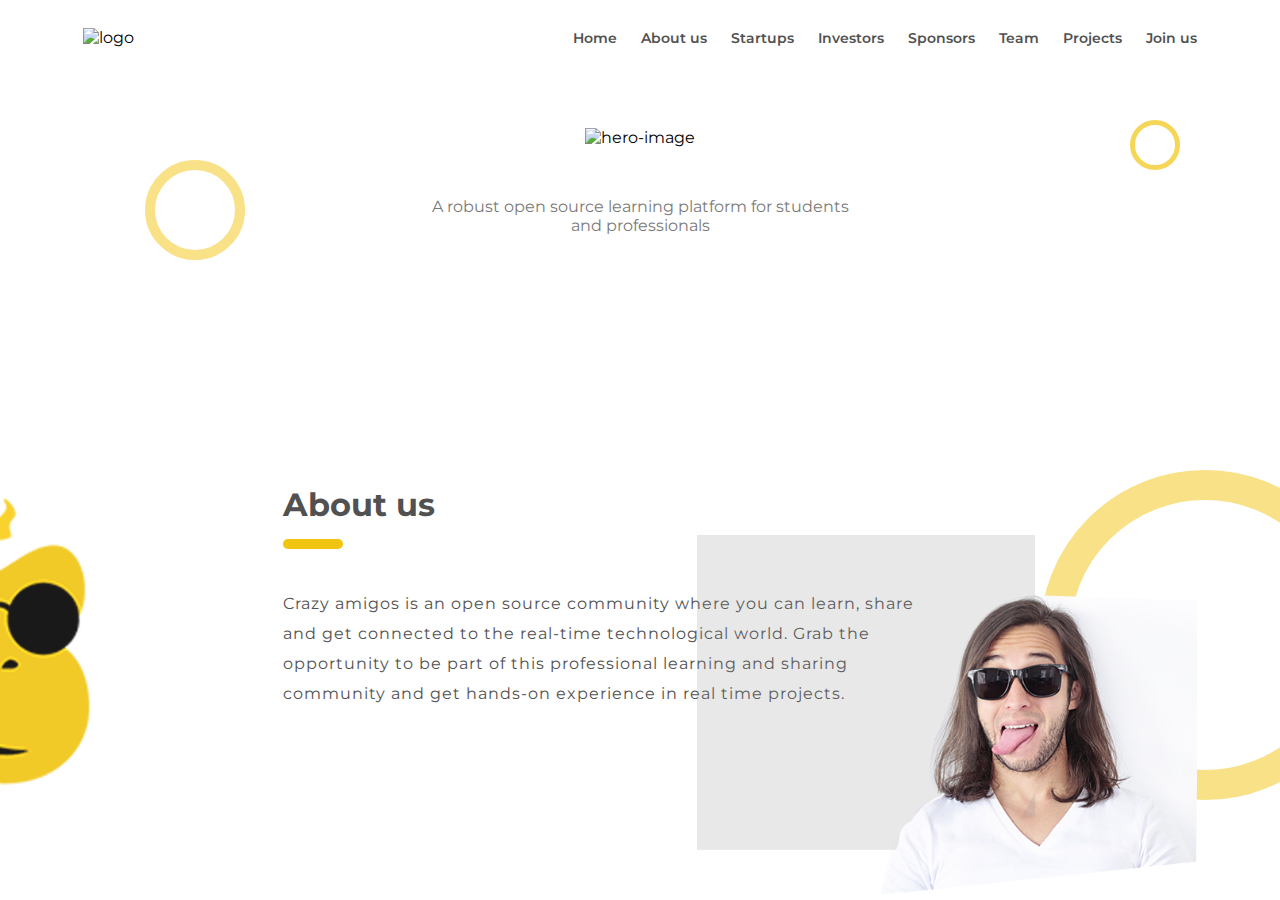
==== index.html @ 4d1e78b8 "till about us complete" ====
<!Doctype html>
<html>
<head>
	<meta charset="UTF-8">
	<title>Crazy Amigos</title>
	<link rel="stylesheet" href="css/styles.css">
	<link href="https://fonts.googleapis.com/css?family=Montserrat:400,500i,600" rel="stylesheet">
</head>
<body>
	<div class="graphics">
		<div class="circle smallcircle">			
		</div>
		<div class="circle mediumcircle">			
		</div>
		<div class="circle largecircle">			
		</div>
	</div>
	<div class="wrapper">
		<header>
			<div class="logo">
				<img src="images/logo.png" alt="logo">
			</div>
			<nav>
				<a href="">Home</a>
				<a href="">About us</a>
				<a href="">Startups</a>
				<a href="">Investors</a>
				<a href="">Sponsors</a>
				<a href="">Team</a>
				<a href="">Projects</a>
				<a href="">Join us</a>
			</nav>
		</header>
		<section class="hero">
			<img src="images/center-logo.png" alt="hero-image">
			<h4>A robust open source learning platform for 
				students and professionals</h4>
		</section>

		<section class="aboutus">
			<div class="maincontent">
				<div class="heading">
					<h1>About us</h1>
					<div class="underline"></div>
				</div>
				<p>
					Crazy amigos is an open source community where you can learn, share and get connected to the real-time technological world.  Grab the opportunity to be part of this professional learning and sharing community and get hands-on experience in real time projects.
				</p>
			</div>
			<div class="backimg">
				<img src="images/aboutusbackimg.png" alt="aboutusimg" id="crazyguy">
				<img src="images/monkey1.png" alt="monkey1" id="monkey1">
			</div>

		</section>

	</div>
</body>
</html>
---- css/styles.css ----
*{
	box-sizing: border-box;
}

body{
	font-family: 'Montserrat', sans-serif;
	overflow-x: hidden;

}

body .wrapper{
	margin: 0 75px;
	padding-top: 20px;
	z-index: 1;
}

body .maincontent{
	margin:0 200px;
	z-index: 10;
}

.heading{
	margin-bottom: 40px;
}

.heading h1{
	color: #515151;	
	margin-bottom: 15px;
}

.heading .underline{
	width: 60px;
	height: 10px;
	border-radius: 10px;
	background-color: #f1c40f;
}

p{
	color: #515151;
	line-height: 30px;
	letter-spacing: 1px;
	z-index: 10;
}

/*------------------------------------------------header---------------------------------------------*/

header .logo{
	float: left;
}

header nav{
	float: right;	
}

header nav a{
	text-decoration: none;
	margin-left: 20px;
	font-size: 0.9rem;
	color: #515151;
	font-weight: 600;
}

.hero{
	text-align: center;
	padding-top: 100px;
	margin-bottom: 250px;
}

.hero h4{
	color: #7a7a7a;
	width: 450px;
	margin: 0 auto;
	margin-top: 50px;
	font-weight: 400;

}


/*-----------------------------------------------------header graphics----------------------------------------------*/


.circle{
	border-radius: 50%;
}

.smallcircle{
	width: 50px;
	height: 50px;
	border: 5px solid #f1c40f;
	opacity: 0.7;
	position: absolute;
	top: 120px;
	right: 100px;
	z-index: 0
}

.mediumcircle{
	width: 100px;
	height: 100px;
	border: 10px solid #f1c40f;
	opacity: 0.5;
	position: absolute;
	top: 160px;
	left: 145px;
	z-index: 0
}

.largecircle{
	width: 330px;
	height: 330px;
	border: 30px solid #f1c40f;
	opacity: 0.5;
	position: absolute;
	top: 470px;
	right: -90px;
	z-index: 0
}

/*--------------------------------------------------About us------------------------------------------------*/

.aboutus{
	position: relative;
}

.aboutus .maincontent{
	padding-right: 50px;
}

.aboutus .backimg #crazyguy{
	position: absolute;
	top: 50px;
	right: 0px;
	z-index: 1;
	width: 500px;
}

.aboutus .backimg #monkey1{
	position: absolute;
	top: 0px;
	left: -167px;
	z-index: 1;
	width: 175px;
}
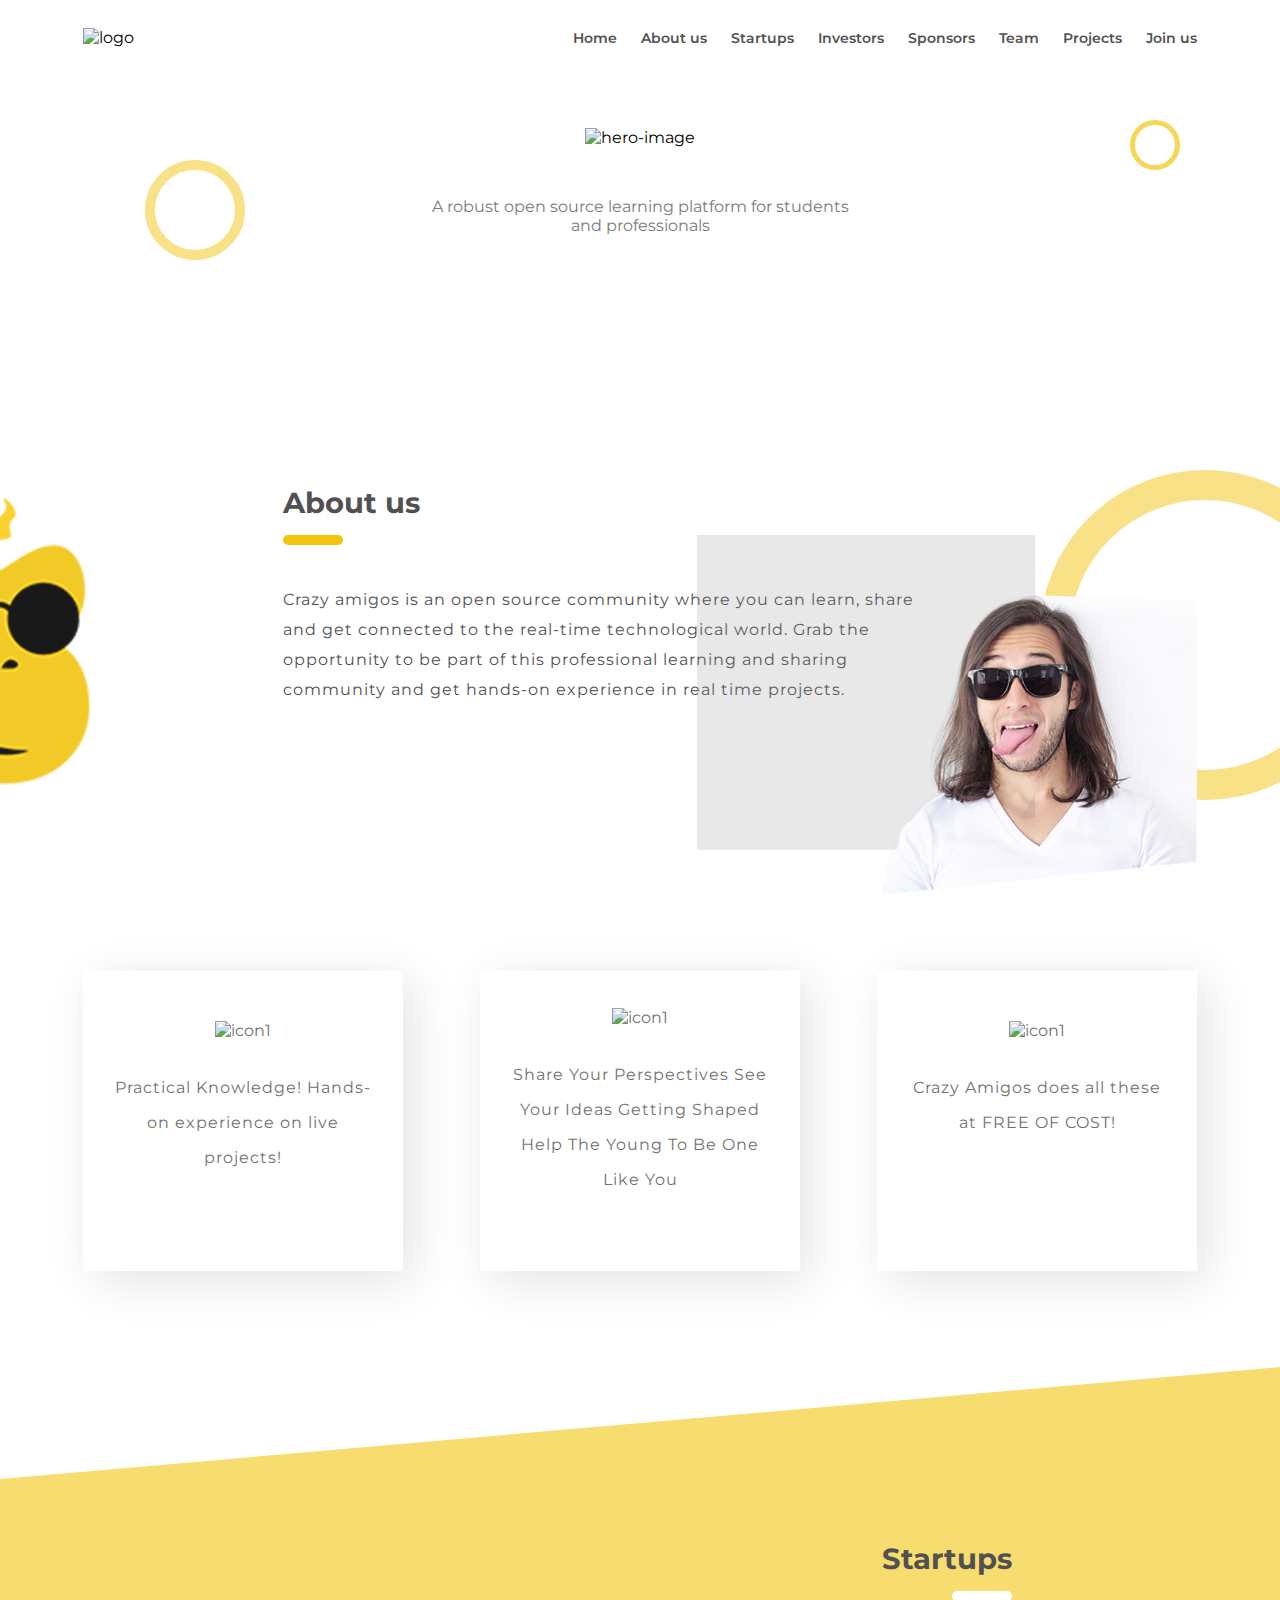
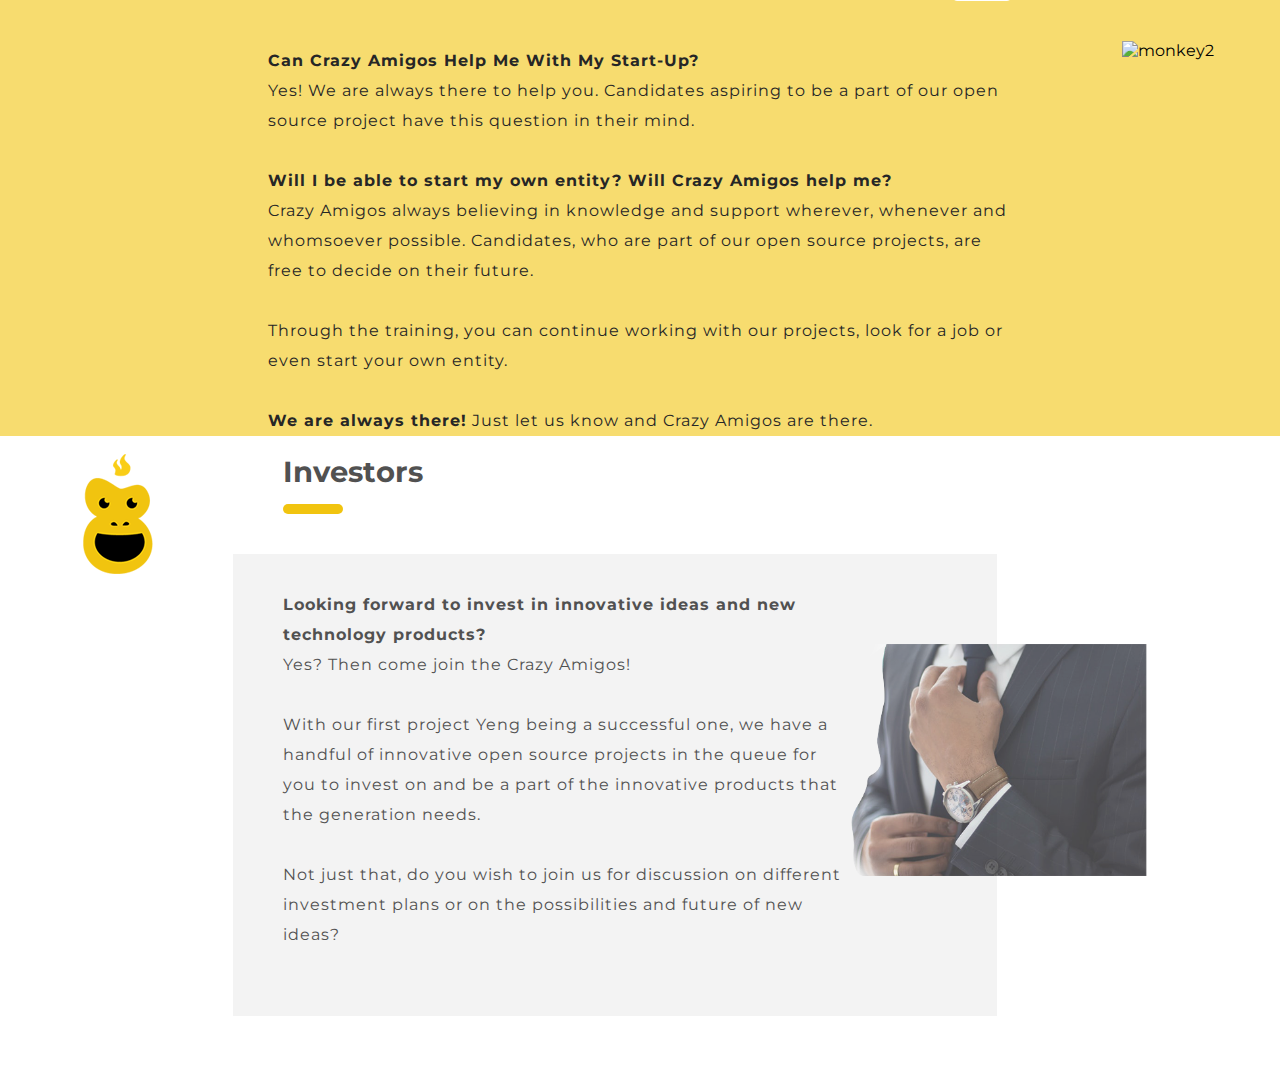
==== commit 009e5e4f: "investors complete" ====
--- a/index.html
+++ b/index.html
@@ -37,6 +37,8 @@
 				students and professionals</h4>
 		</section>
 
+		<!-- .......................................................About us........................................... -->
+
 		<section class="aboutus">
 			<div class="maincontent">
 				<div class="heading">
@@ -47,9 +49,90 @@
 					Crazy amigos is an open source community where you can learn, share and get connected to the real-time technological world.  Grab the opportunity to be part of this professional learning and sharing community and get hands-on experience in real time projects.
 				</p>
 			</div>
+
 			<div class="backimg">
 				<img src="images/aboutusbackimg.png" alt="aboutusimg" id="crazyguy">
 				<img src="images/monkey1.png" alt="monkey1" id="monkey1">
+			</div>
+			<div class="box">
+				<div class="featurebox">
+					<div class="icon">
+						<img src="images/icon1.png" alt="icon1">
+					</div>
+					<h4>Practical Knowledge!  Hands-on experience on live projects!</h4>
+				</div>
+				<div class="featurebox">
+					<div class="icon">
+						<img src="images/icon2.png" alt="icon1">
+					</div>
+					<h4>Share Your Perspectives
+						See Your Ideas Getting Shaped
+						Help The Young To Be One Like You
+					</h4>
+				</div>
+				<div class="featurebox">
+					<div class="icon">
+						<img src="images/icon3.png" alt="icon1">
+					</div>
+					<h4>Crazy Amigos does all these at FREE OF COST!
+					</h4>
+				</div>
+			</div>
+		</section>
+
+		<!-- .......................................................Startups........................................... -->
+
+		<section class="startups">
+			<div class="yellowback"></div>
+			<div class="yellowbackcontent">
+				<div class="maincontent">
+				<div class="heading">
+					<h1>Startups</h1>
+					<div class="underline"></div>
+				</div>
+				<p>
+					<b>Can Crazy Amigos Help Me With My Start-Up?</b><br>
+					Yes! We are always there to help you. Candidates aspiring to be a part of our open source project have this question in their mind.<br><br>
+
+					<b>Will I be able to start my own entity? Will Crazy Amigos help me?</b><br>
+					Crazy Amigos always believing in knowledge and support wherever, whenever and whomsoever possible. Candidates, who are part of our open source projects, are free to decide on their future.<br><br>
+
+					Through the training, you can continue working with our projects, look for a job or even start your own entity.<br><br>
+
+					<b>We are always there!</b>  Just let us know and Crazy Amigos are there.
+				</p>
+				</div>
+				<div class="backimg">
+					<img src="images/monkey2.png" alt="monkey2" id="monkey2">
+				</div>				
+			</div>
+			<div class="yellowdrops">
+				<img src="images/yellowdrops.png" alt="yellowdrops">
+			</div>
+		</section>
+
+		<!-- .......................................................Investors........................................... -->
+
+		<section class="investors">
+			<div class="backimg">
+				<img src="images/investor.png" alt="investor" id="investor">
+				<img src="images/monkey3.png" alt="monkey3" id="monkey3">
+			</div>
+			<div class="maincontent">				
+				<div class="heading">
+					<h1>Investors</h1>
+					<div class="underline"></div>
+				</div>
+				<div class="greyback">
+					<p>
+						<b>Looking forward to invest in innovative ideas and new technology products?</b><br>
+						Yes? Then come join the Crazy Amigos!<br><br>
+
+						With our first project Yeng being a successful one, we have a handful of innovative open source projects in the queue for you to invest on and be a part of the innovative products that the generation needs.<br><br>
+
+						Not just that, do you wish to join us for discussion on different investment plans or on the possibilities and future of new ideas?
+					</p>
+				</div>
 			</div>
 
 		</section>
--- a/css/styles.css
+++ b/css/styles.css
@@ -26,6 +26,7 @@
 .heading h1{
 	color: #515151;	
 	margin-bottom: 15px;
+	font-size: 1.8rem;
 }
 
 .heading .underline{
@@ -120,6 +121,7 @@
 
 .aboutus{
 	position: relative;
+	margin-bottom: 100px;
 }
 
 .aboutus .maincontent{
@@ -140,4 +142,117 @@
 	left: -167px;
 	z-index: 1;
 	width: 175px;
+}
+
+.aboutus .box{
+	display: flex;
+	justify-content: space-between;
+}
+
+.aboutus .box .featurebox{
+	-webkit-box-shadow: 10px 10px 46px 0px rgba(0,0,0,0.11);
+	-moz-box-shadow: 10px 10px 46px 0px rgba(0,0,0,0.11);
+	box-shadow: 10px 10px 46px 0px rgba(0,0,0,0.11);
+    background-color: rgb(255, 255, 255);
+    width: 320px;
+    height: 300px;
+    z-index: 85;
+    margin-top: 250px;
+    text-align: center;
+    padding: 30px;
+    padding-top: 50px;
+    color: #717171;
+}
+
+.aboutus .box .featurebox:nth-child(2){
+	padding-top: 37px;
+}
+
+.aboutus .box .featurebox h4{
+	font-weight: 400;
+	margin-top: 30px;
+	letter-spacing: 1px;
+	line-height: 35px;
+}
+
+/*--------------------------------------------------Startups------------------------------------------------*/
+
+.startups .yellowback{
+	margin-top: 50px;
+	height: 200px;
+	width: 120vw;
+	position: absolute;
+	left: -100px;
+	background-color: #f7dc6f;
+	-ms-transform: rotate(-5deg); 
+    -webkit-transform: rotate(-5deg); 
+    transform: rotate(-5deg);
+    z-index: 0;
+}
+
+.startups .yellowbackcontent{	
+	margin: 0 -100px;
+	background-color: #f7dc6f;
+	position: relative;
+	top: 170px;
+	padding: 0 85px;
+}
+
+.startups .heading{
+	text-align: right;
+	color: #262626;
+}
+
+.startups .heading .underline{
+	float: right;
+	background-color: white;
+}
+
+.startups p{
+	margin-top: 70px;
+	color: #262626;
+}
+
+.startups .backimg #monkey2{
+	position: absolute;
+	top: 100px;
+	right: 0px;
+	width: 175px;
+}
+
+.startups .yellowdrops{
+	margin-top: 150px;
+	width: 120vw;
+	margin-left: -100px;
+}
+
+/*--------------------------------------------------Investors------------------------------------------------*/
+
+
+.investors{
+	position: relative;
+}
+
+.investors .greyback{
+	background-color: #f3f3f3;
+	margin-bottom: 50px;
+	padding-right: 150px;
+	margin-left: -50px;
+	padding-left: 50px;
+	padding-top: 20px;
+	padding-bottom: 50px;
+}
+
+.investors .backimg #investor{
+	position: absolute;
+	top: 190px;
+	right: 50px;
+	width: 300px;
+	opacity: 0.85;
+}
+
+.investors .backimg #monkey3{
+	position: absolute;
+	top: 0px;
+	left: 0px;
 }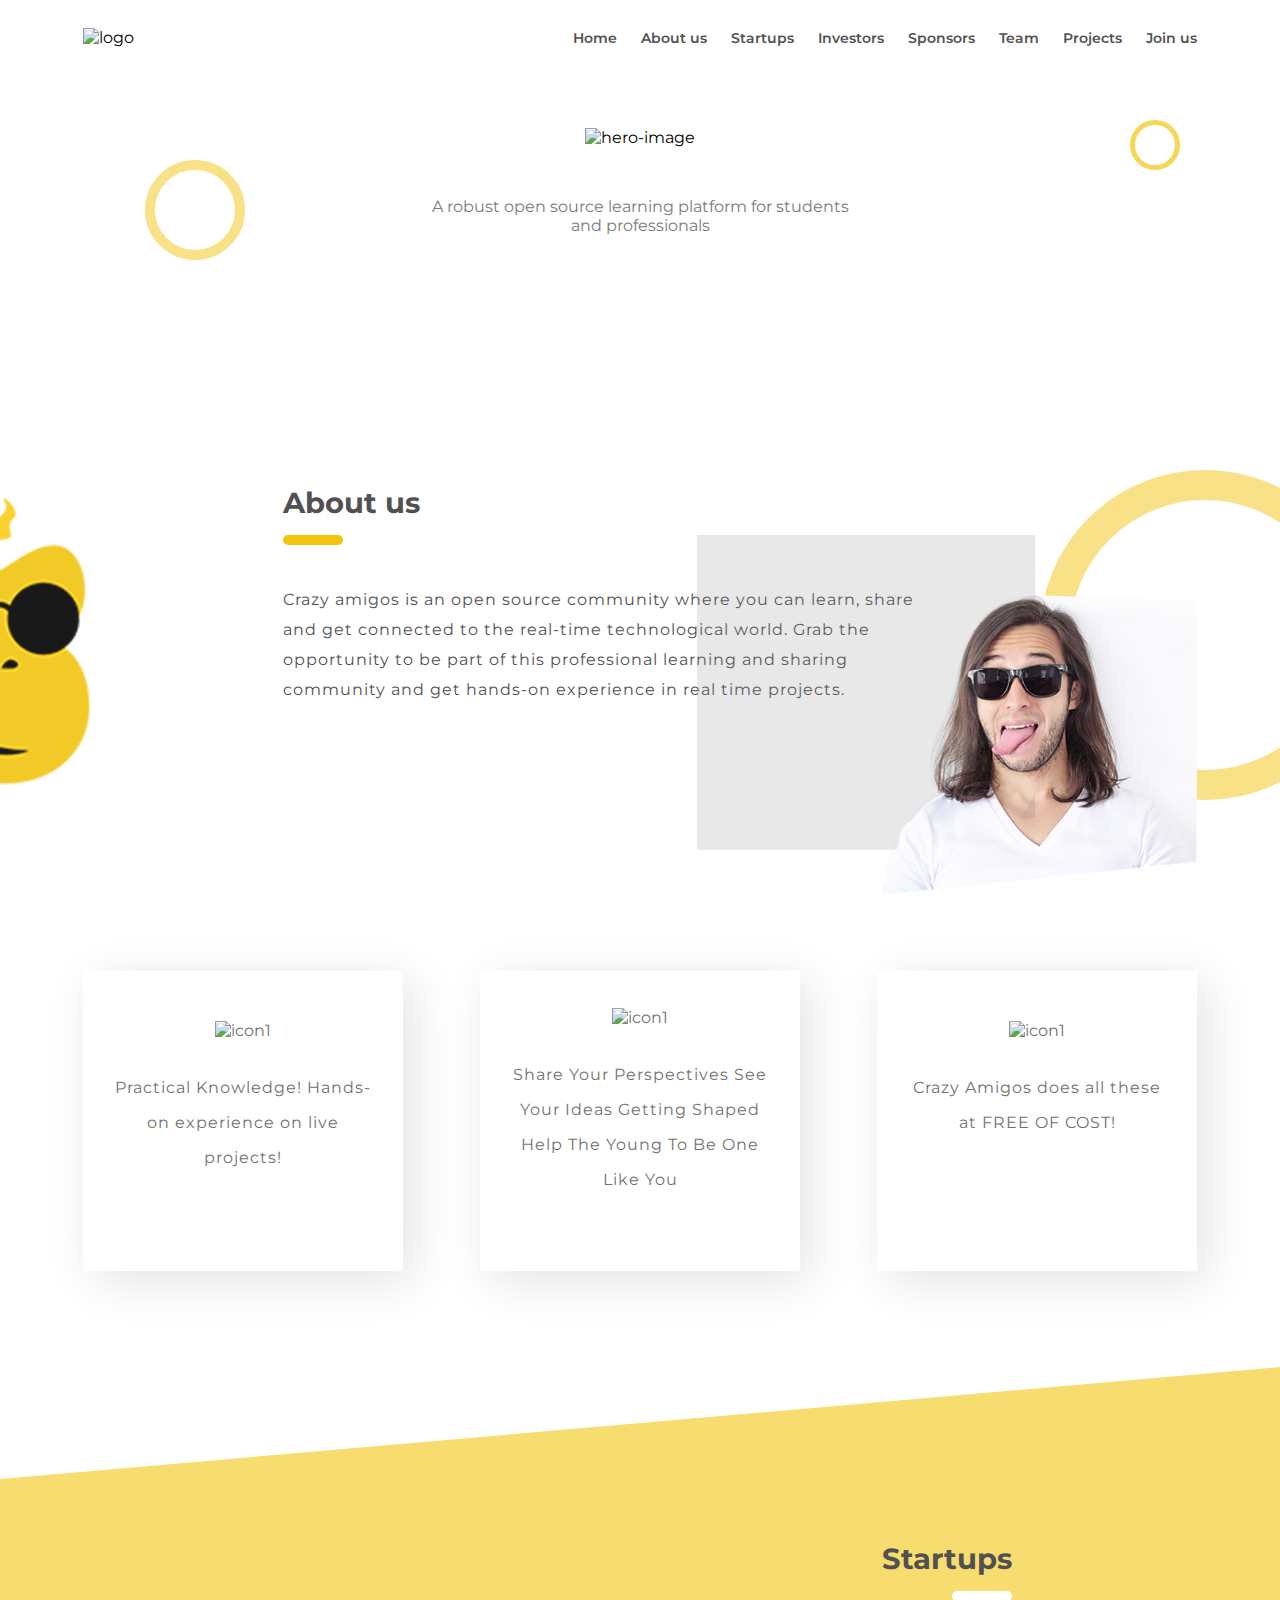
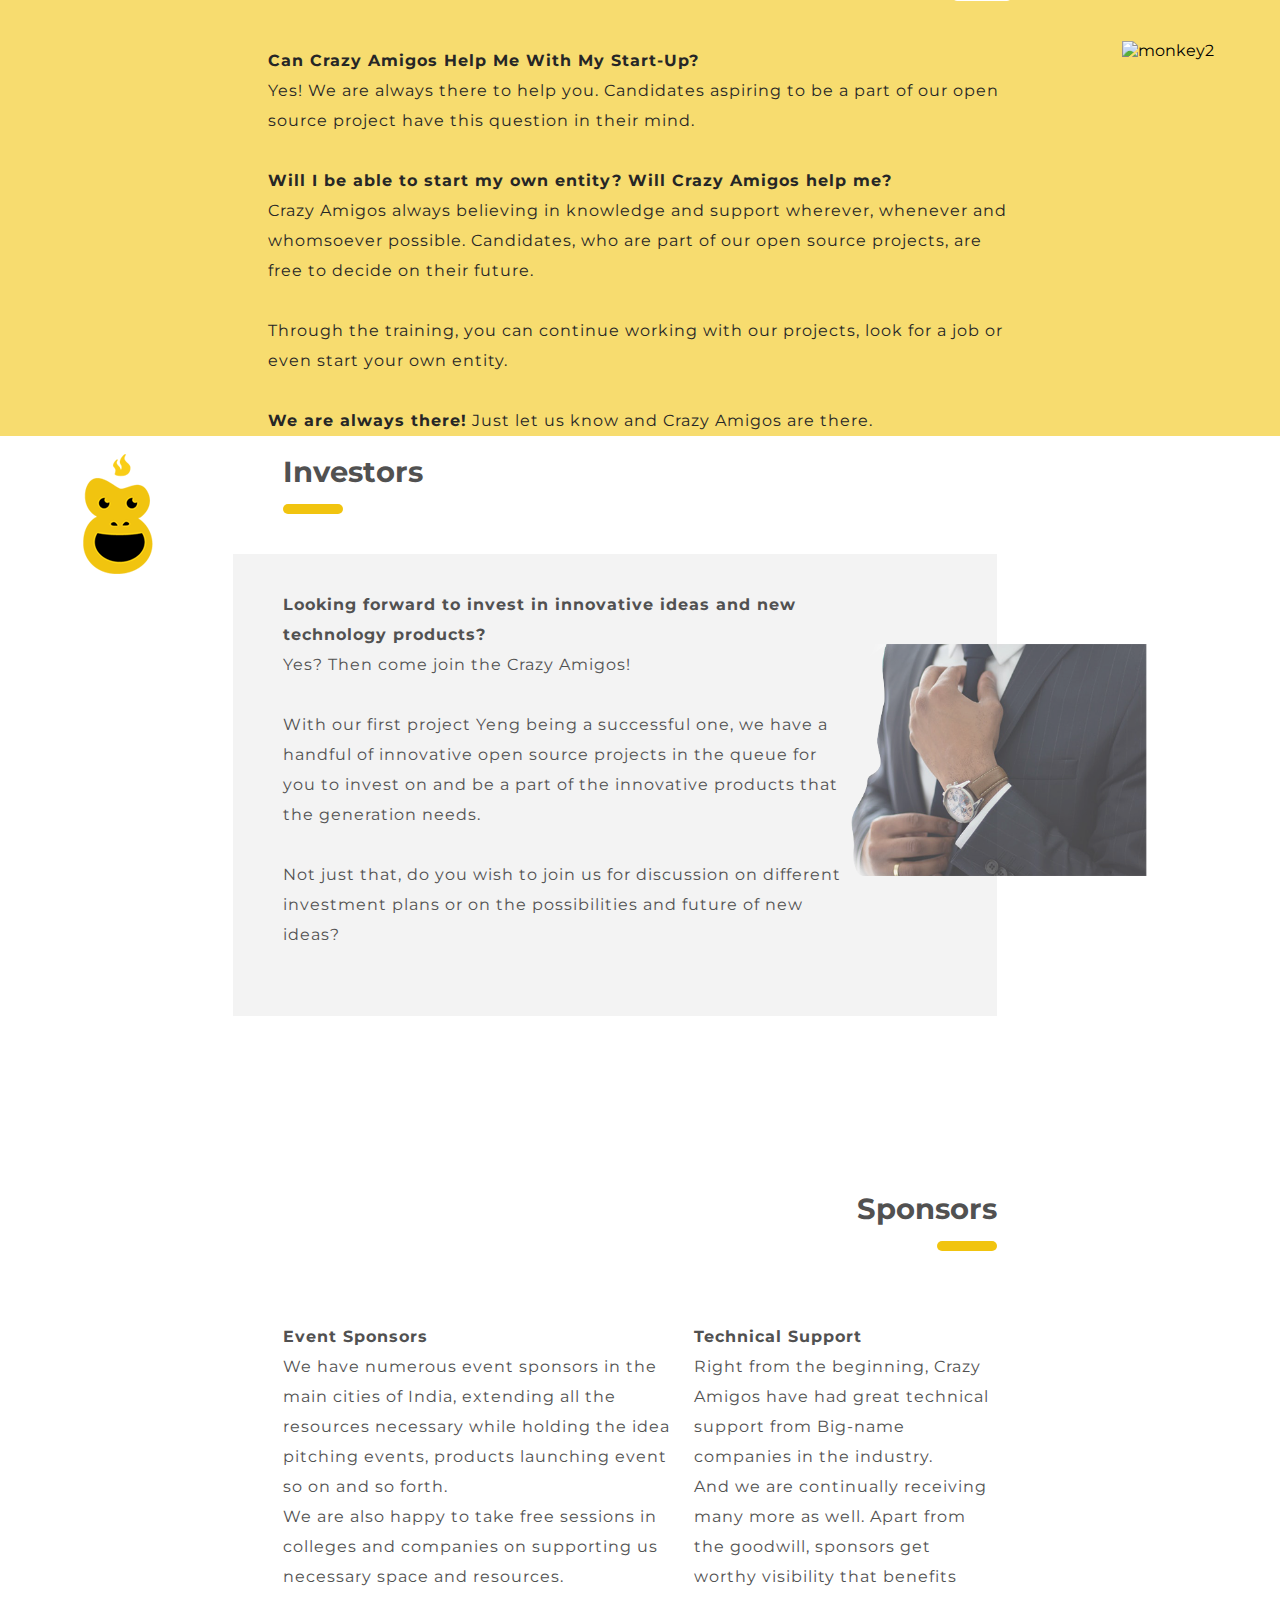
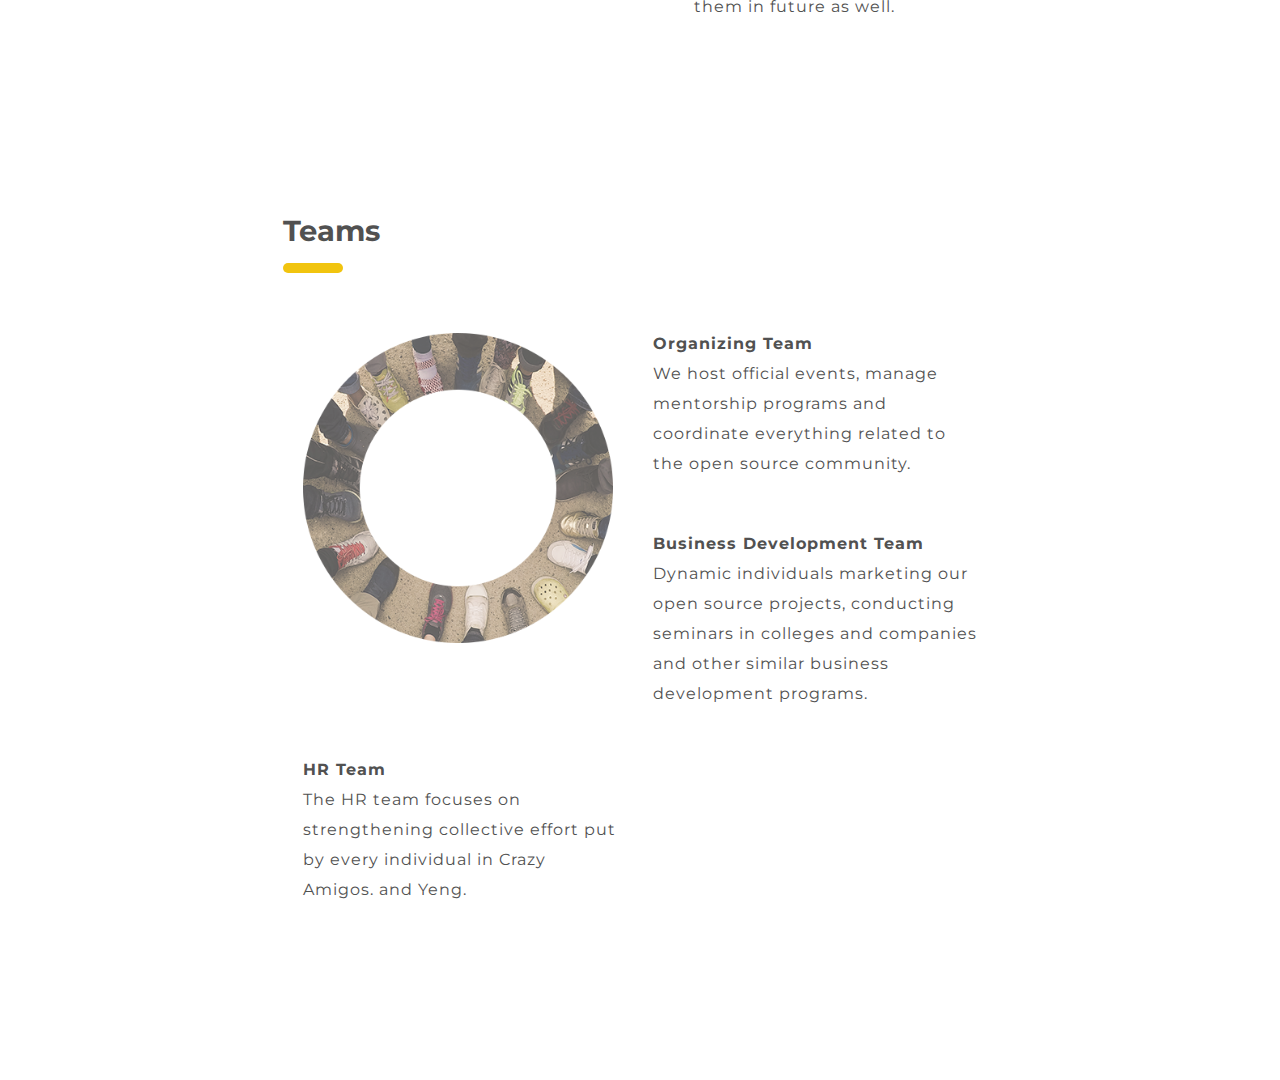
==== commit b8308fce: "upto teams complete" ====
--- a/index.html
+++ b/index.html
@@ -134,7 +134,66 @@
 					</p>
 				</div>
 			</div>
-
+		</section>
+
+		<!-- .......................................................Sponsors........................................... -->
+
+		<section class="sponsors">
+			<div class="backimg">
+				<img src="images/crazy.png" alt="crazy" id="crazy">
+				<img src="images/amigos.png" alt="amigos" id="amigos">
+			</div>
+			<div class="maincontent">				
+				<div class="heading">
+					<h1>Sponsors</h1>
+					<div class="underline"></div>
+				</div>
+				<div class="colcontainer">
+					<p>
+						<b>Event Sponsors</b><br>
+						We have numerous event sponsors in the main cities of India, extending all the resources necessary while holding the idea pitching events, products launching event so on and so forth.<br>
+						We are also happy to take free sessions in colleges and companies on supporting us necessary space and resources.
+					</p>
+					<p>
+						<b>Technical Support</b><br>
+						Right from the beginning, Crazy Amigos have had great technical support from Big-name companies in the industry.<br>
+
+						And we are continually receiving many more as well. Apart from the goodwill, sponsors get worthy visibility that benefits them in future as well.
+					</p>
+				</div>
+			</div>
+		</section>
+
+		<!-- .......................................................Teams........................................... -->
+
+		<section class="teams">
+			<div class="maincontent">				
+				<div class="heading">
+					<h1>Teams</h1>
+					<div class="underline"></div>
+				</div>
+				<div class="colcontainer">
+					<div class="teamcircle">
+						<img src="images/teamcircle.png" alt="teamcircle">
+					</div>
+					<div class="teamcontent">
+					<p>
+						<b>Organizing Team</b><br>
+						We host official events, manage mentorship programs and coordinate everything related to the open source community. 
+					</p>
+					<p>
+						<b>Business Development Team</b><br>
+						Dynamic individuals marketing our open source projects, conducting seminars in colleges and companies and other similar business development programs.
+					</p>
+					</div>
+				</div>
+				<div class="teamcontent1">
+					<p>
+						<b>HR Team</b><br>
+						The HR team focuses on strengthening collective effort put by every individual in Crazy Amigos. and Yeng.
+					</p>
+				</div>
+			</div>
 		</section>
 
 	</div>
--- a/css/styles.css
+++ b/css/styles.css
@@ -231,6 +231,7 @@
 
 .investors{
 	position: relative;
+	margin-bottom: 175px;
 }
 
 .investors .greyback{
@@ -255,4 +256,77 @@
 	position: absolute;
 	top: 0px;
 	left: 0px;
+}
+
+/*--------------------------------------------------Sponsors------------------------------------------------*/
+
+.sponsors{
+	position: relative;
+	margin-bottom: 175px;
+}
+
+
+.sponsors .heading{
+	text-align: right;
+	margin-bottom: 80px;
+}
+
+.sponsors .underline{
+	float: right;
+}
+
+.sponsors .colcontainer{
+	display: flex;
+}
+
+.sponsors .colcontainer p:first-child{
+	margin-right: 10px;
+}
+
+.sponsors .colcontainer p:last-child{
+	margin-left: 10px;
+}
+
+.sponsors .backimg #crazy{
+	position: absolute;
+	top: -80px;
+	left: -140px;
+}
+
+.sponsors .backimg #amigos{
+	position: absolute;
+	top: 280px;
+	right: -200px;
+}
+
+/*--------------------------------------------------Teams------------------------------------------------*/
+
+.teams{
+	position: relative;
+	margin-bottom: 175px;
+}
+
+.teams .colcontainer{
+	display: flex;
+	padding-right: 20px;
+}
+
+.teams .colcontainer .teamcircle img{
+	padding: 20px;
+	width: 350px;
+	margin-right: 20px;
+}
+
+.teams .colcontainer .teamcontent p:first-child{
+	margin-bottom: 50px;
+}
+
+.teams .colcontainer .teamcontent p:last-child{
+	margin-bottom: 30px;
+}
+
+.teams .teamcontent1{
+	width: 50%;
+	padding-left: 20px;
+	padding-right: 20px;
 }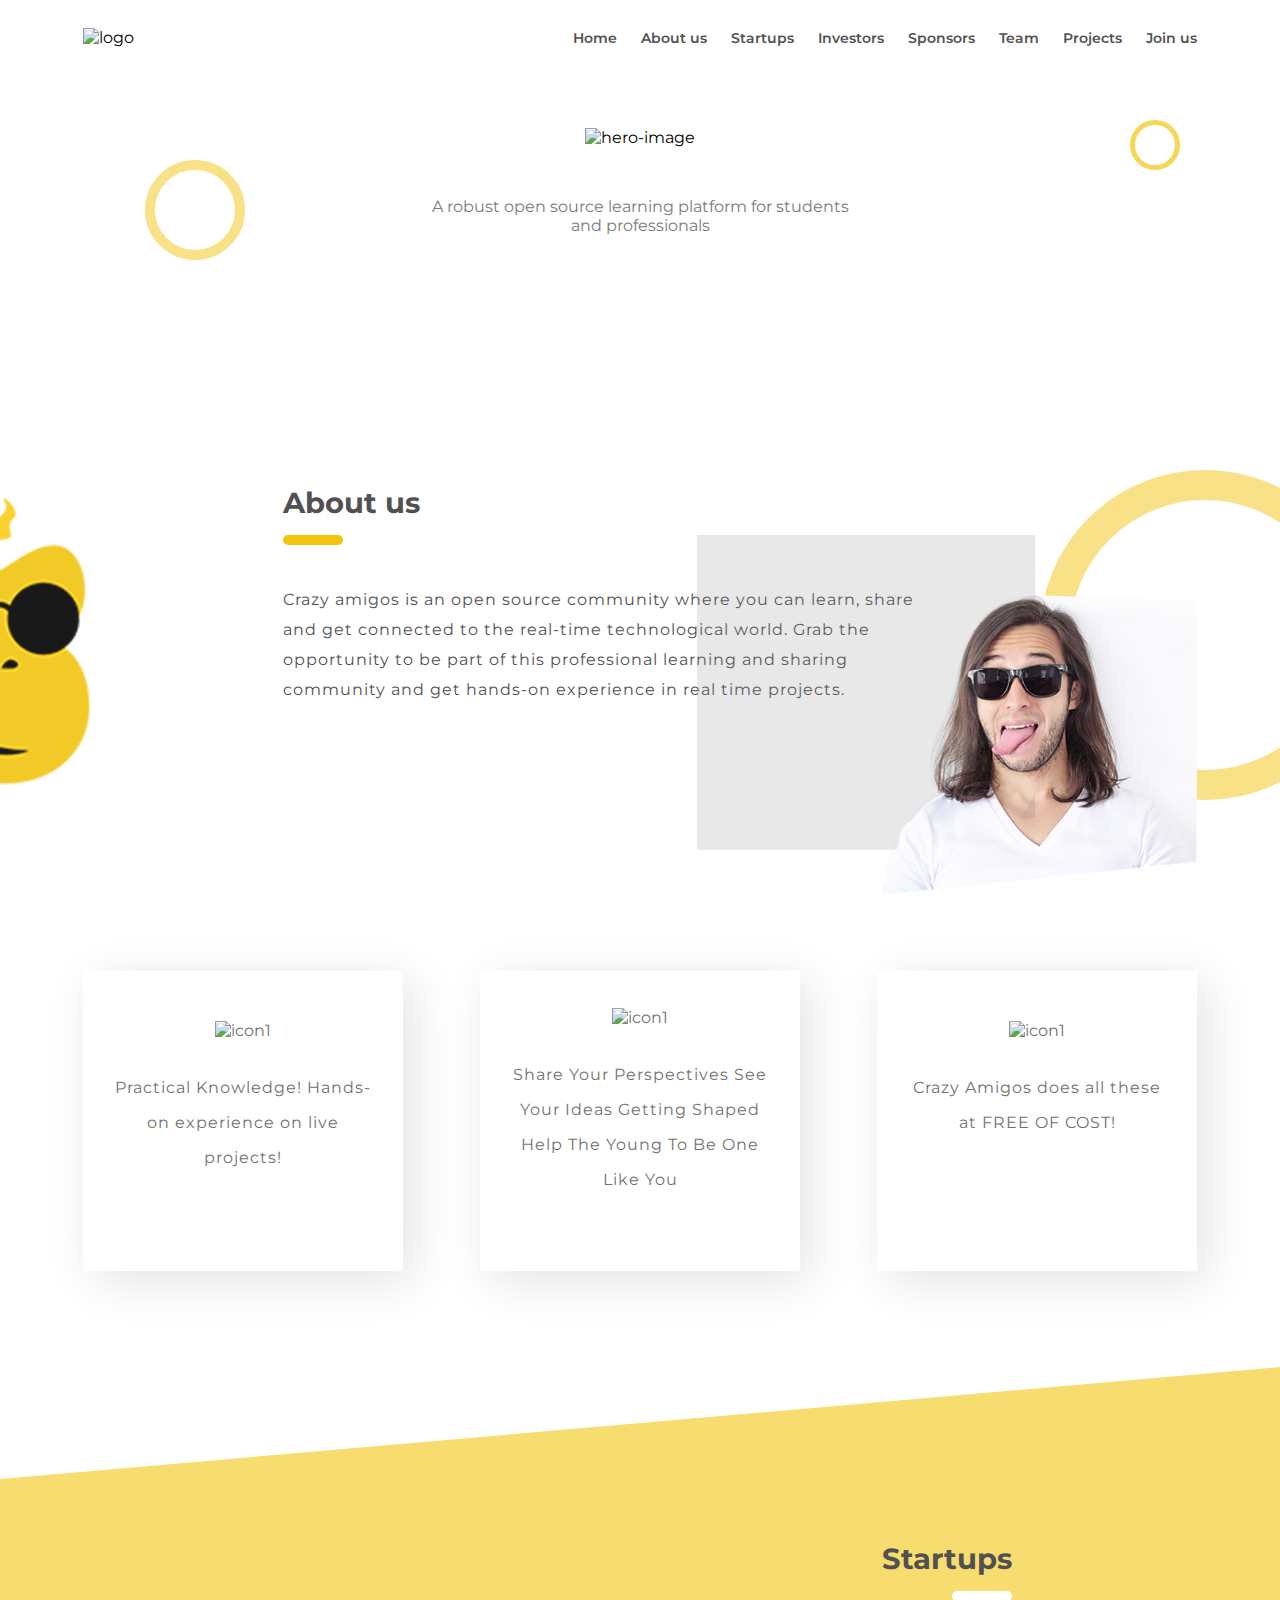
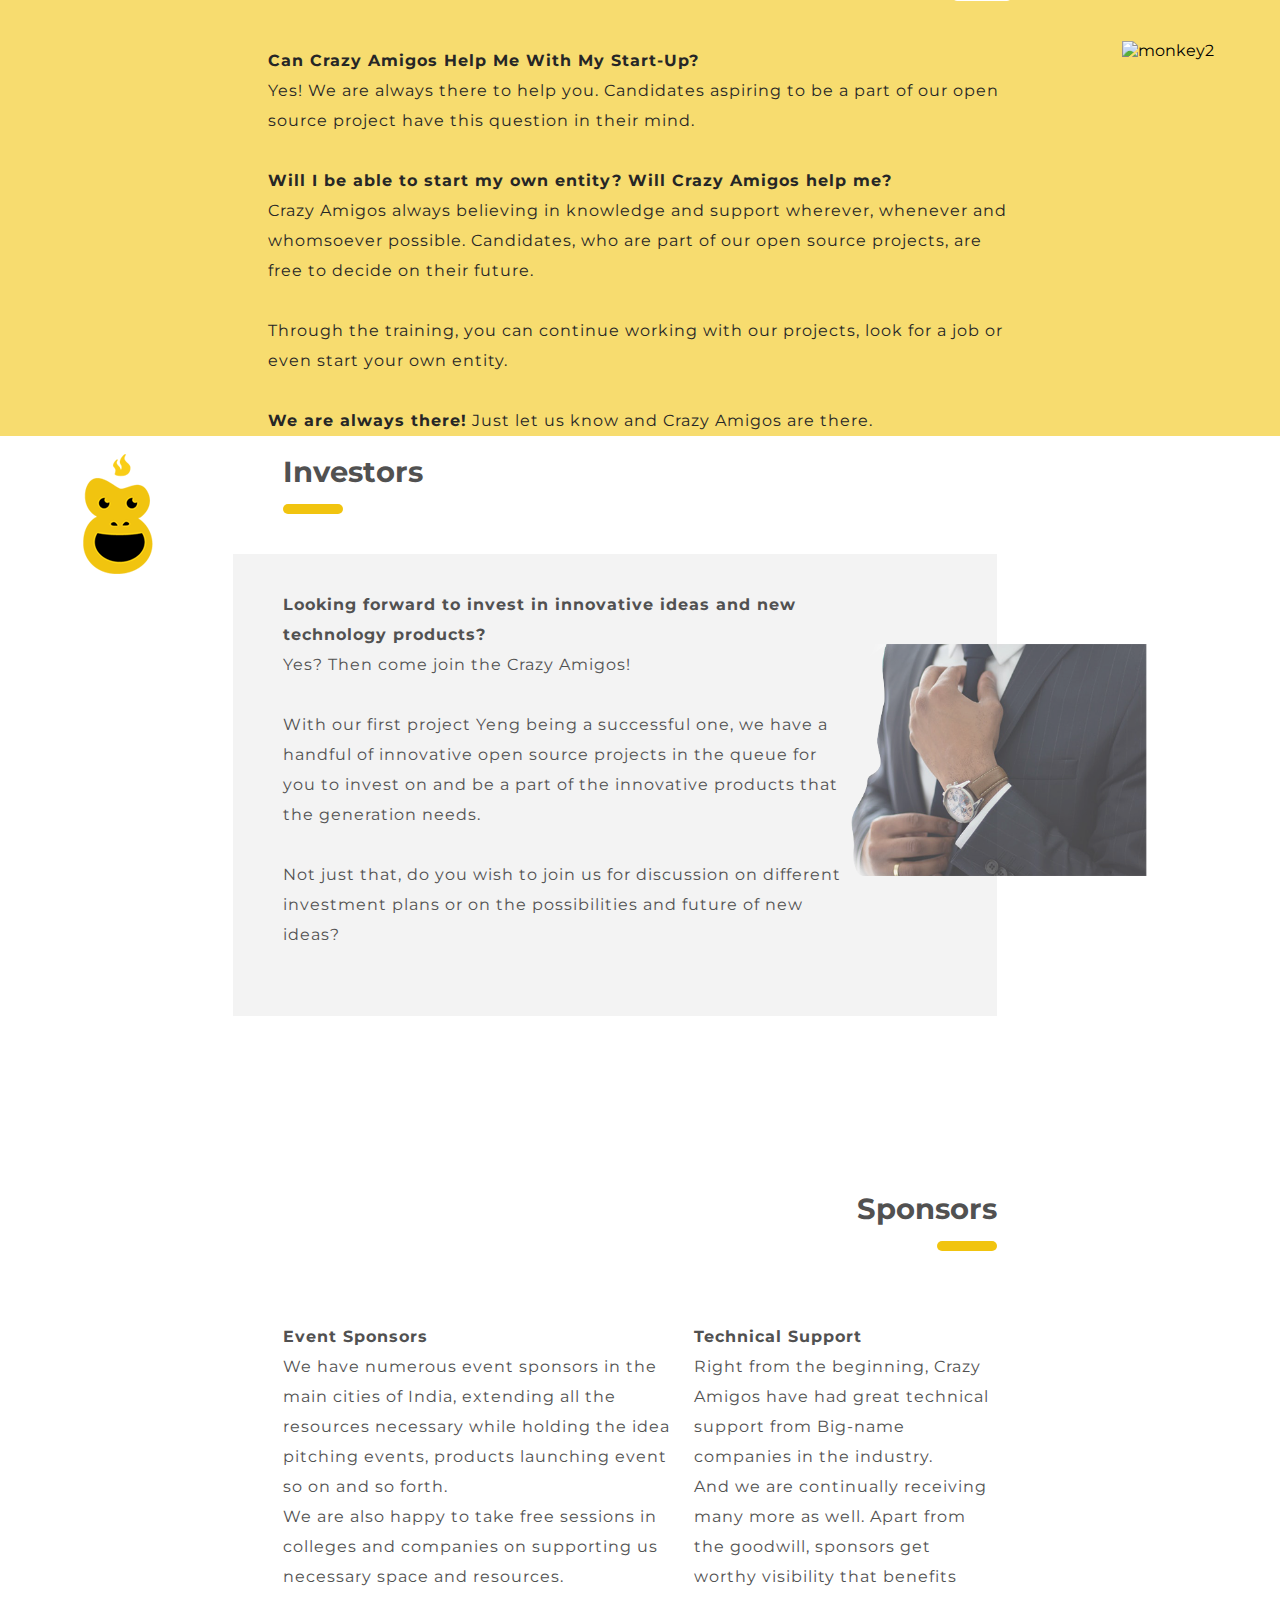
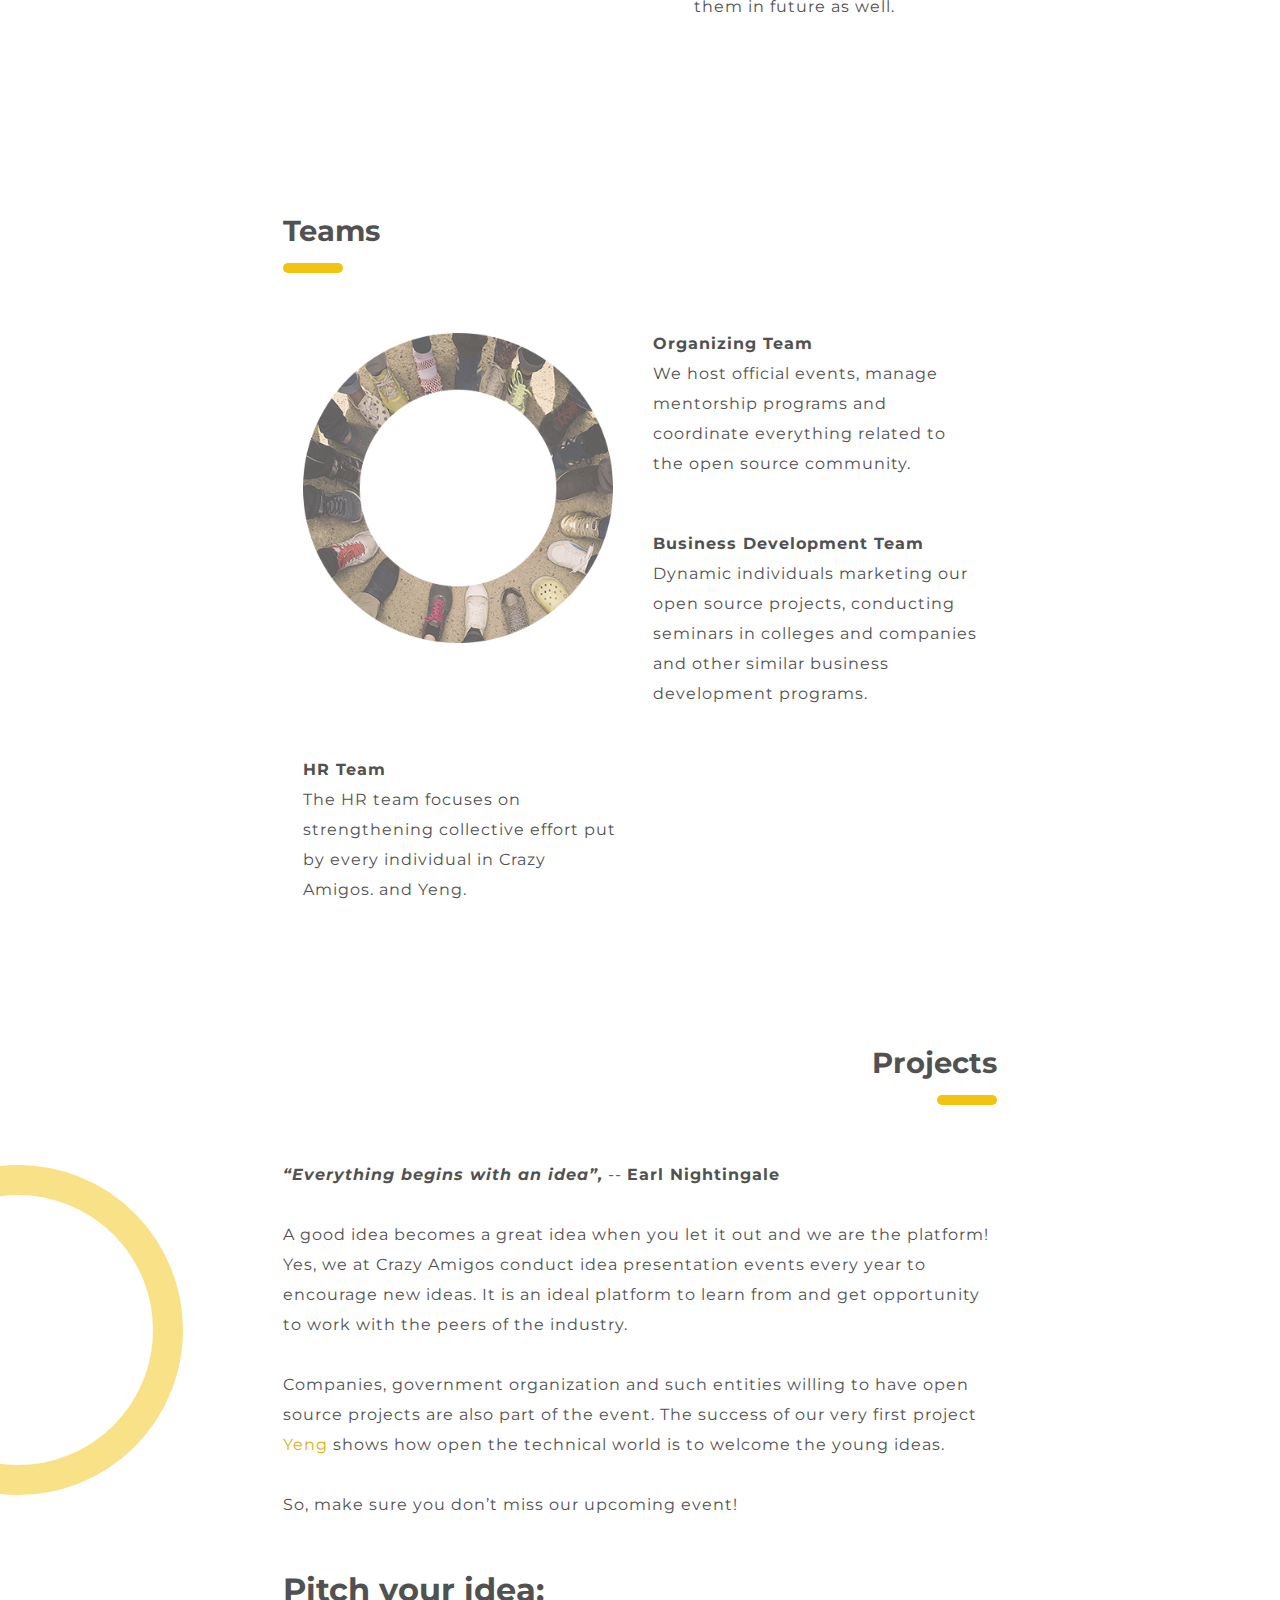
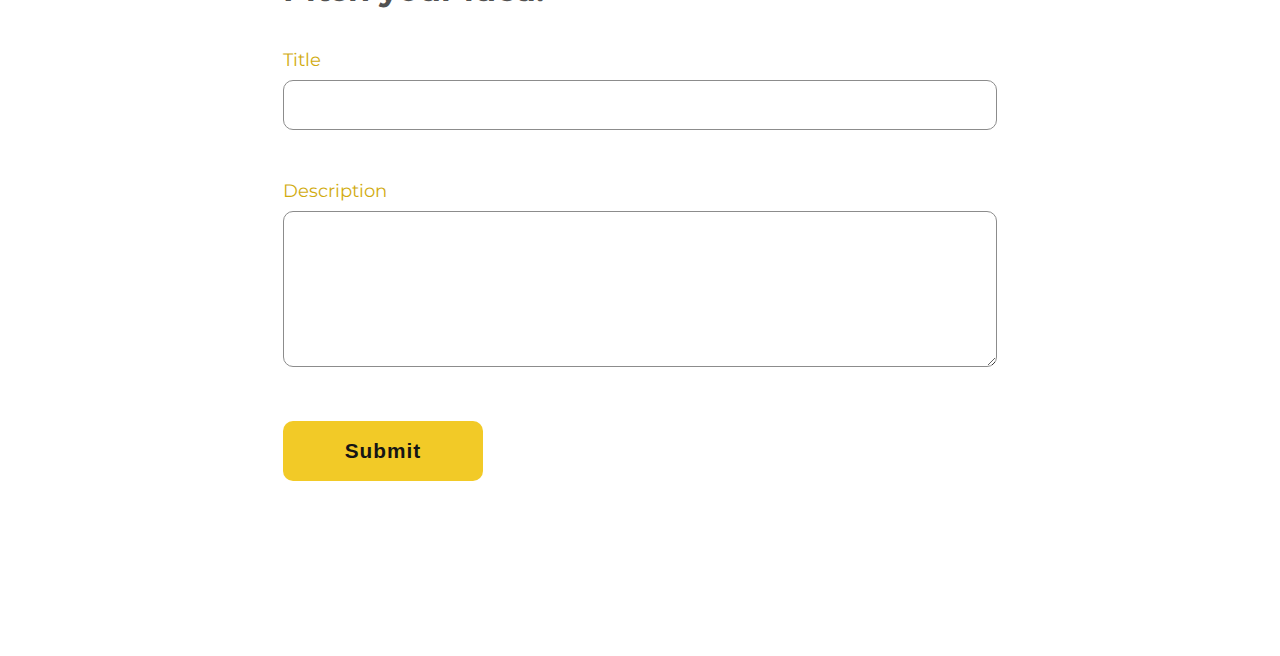
==== commit 6a51eb01: "upto Projects complete" ====
--- a/index.html
+++ b/index.html
@@ -196,6 +196,36 @@
 			</div>
 		</section>
 
+		<!-- .......................................................Projects........................................... -->
+
+		<section class="projects">
+			<div class="circle largecircle2"></div>
+			<div class="maincontent">				
+				<div class="heading">
+					<h1>Projects</h1>
+					<div class="underline"></div>
+				</div>
+				<p>
+					<i><b>“Everything begins with an idea”,</b></i> -- <b>Earl Nightingale</b><br><br>
+
+					A good idea becomes a great idea when you let it out and we are the platform! Yes, we at Crazy Amigos conduct idea presentation events every year to encourage new ideas. It is an ideal platform to learn from and get opportunity to work with the peers of the industry.<br><br>
+
+					Companies, government organization and such entities willing to have open source projects are also part of the event. The success of our very first project <span><a href="http://www.yeng.in" target="_blank">Yeng</a></span> shows how open the technical world is to welcome the young ideas.<br><br>
+
+					So, make sure you don’t miss our upcoming event!
+				</p>
+				<h1>Pitch your idea:</h1>
+				<form action="">
+					<label for="title">Title</label>
+					<input type="text" id="title">
+
+					<label for="description">Description</label>
+					<textarea name="description" id="description" cols="30" rows="10"></textarea>
+					<button type="submit">Submit</button>
+				</form>
+			</div>
+		</section>
+
 	</div>
 </body>
 </html>--- a/css/styles.css
+++ b/css/styles.css
@@ -303,7 +303,7 @@
 
 .teams{
 	position: relative;
-	margin-bottom: 175px;
+	margin-bottom: 140px;
 }
 
 .teams .colcontainer{
@@ -329,4 +329,77 @@
 	width: 50%;
 	padding-left: 20px;
 	padding-right: 20px;
+}
+
+/*--------------------------------------------------Projects------------------------------------------------*/
+
+.projects{
+	position: relative;
+	margin-bottom: 175px;
+}
+
+.projects .heading{
+	text-align: right;
+	margin-bottom: 80px;
+}
+
+.projects .underline{
+	float: right;
+}
+
+.projects .maincontent p span a{
+	color: #dbb20b;
+	text-decoration: none;
+}
+
+.projects .largecircle2{
+	width: 330px;
+	height: 330px;
+	border: 30px solid #f1c40f;
+	opacity: 0.5;
+	position: absolute;
+	top: 120px;
+	left: -230px;
+	z-index: 0;
+}
+
+.projects .maincontent>h1{
+	color: #515151;
+	margin-top: 50px;
+	margin-bottom: 40px;
+}
+
+.projects form label{
+	display: block;
+	color: #d1ab10;
+	margin-bottom: 10px;
+	font-size: 1.1rem;
+}
+
+.projects form input{
+	width: 100%;
+	height: 50px;
+	border-radius: 10px;
+	border: 1px solid #8c8c8c;
+	margin-bottom: 50px;
+}
+
+.projects form textarea{
+	width: 100%;
+	border-radius: 10px;
+	border: 1px solid #8c8c8c;
+	margin-bottom: 50px;
+}
+
+.projects form button{
+	width: 200px;
+	height: 60px;
+	background-color: #f2ca27;
+	border-radius: 10px;
+	color: #151515;
+	border: none;
+	font-size: 1.3rem;
+	letter-spacing: 1px;
+	cursor: pointer;
+	font-weight: 700;
 }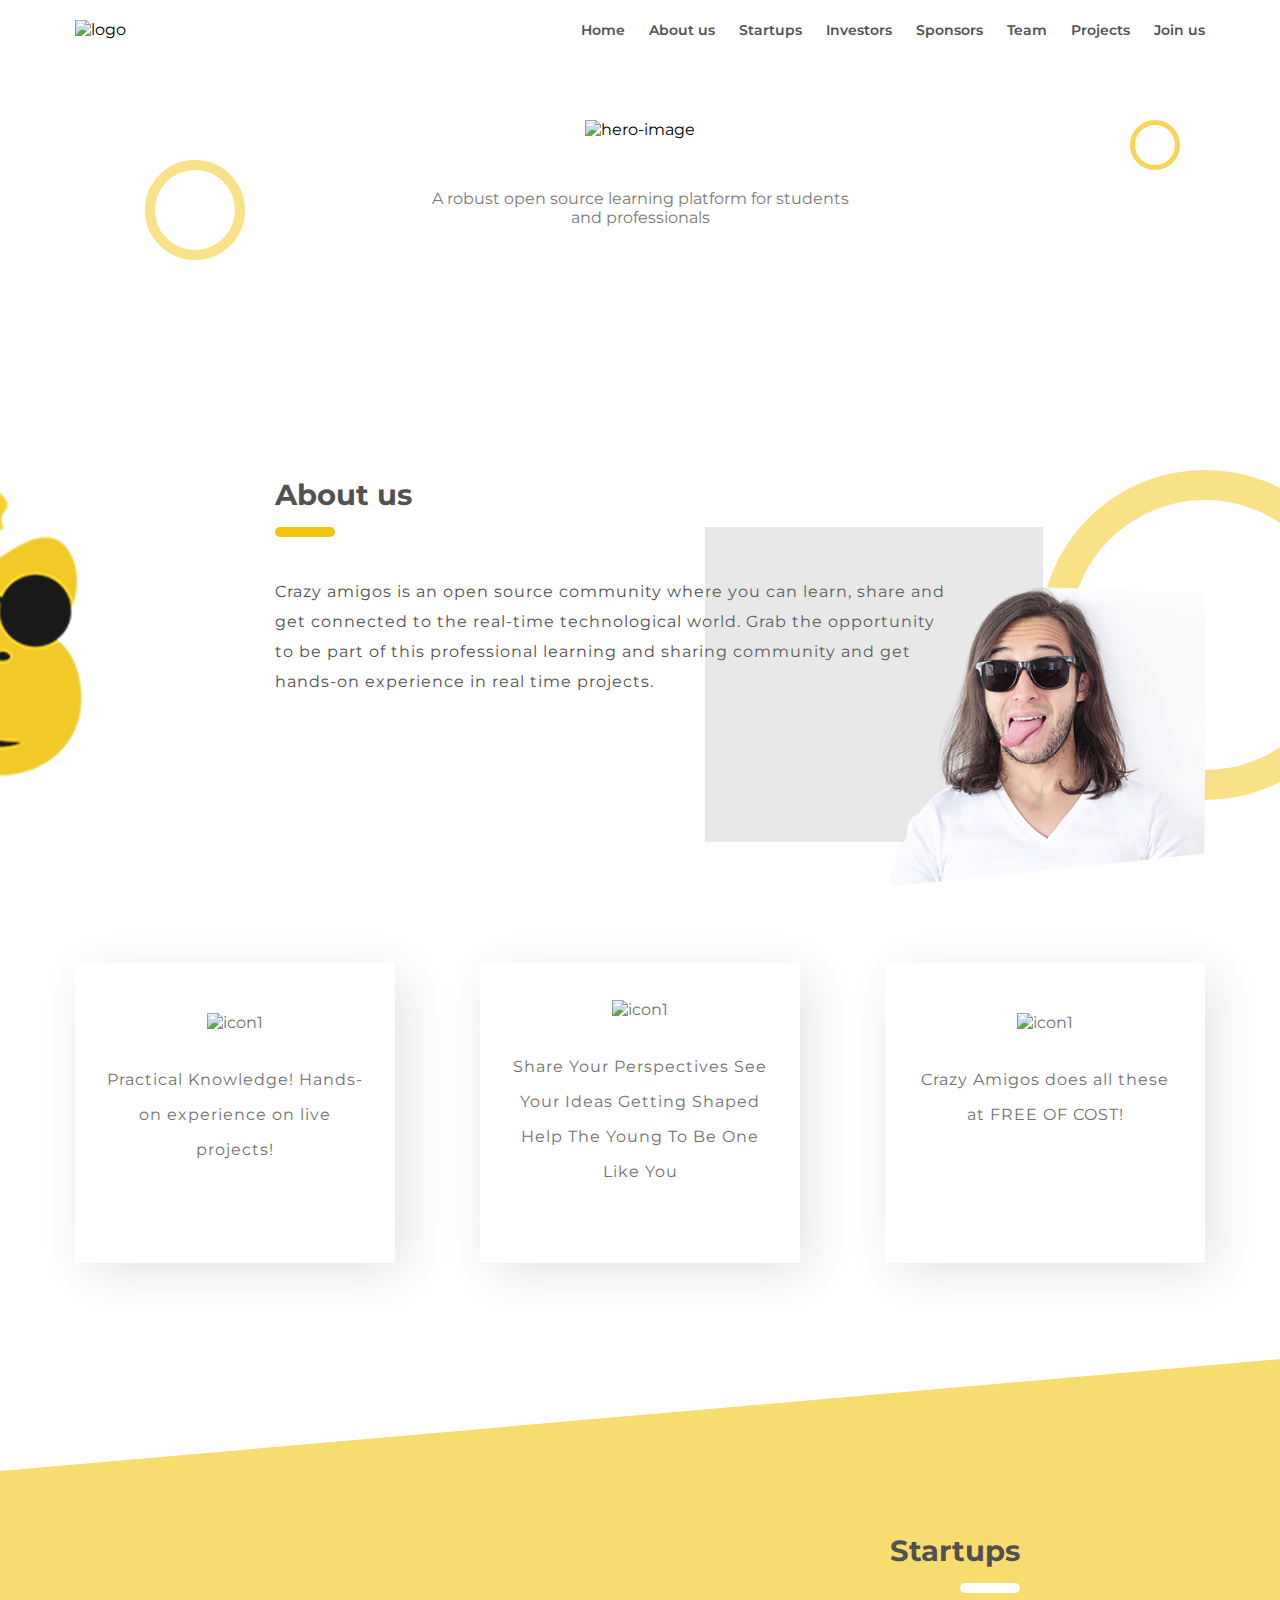
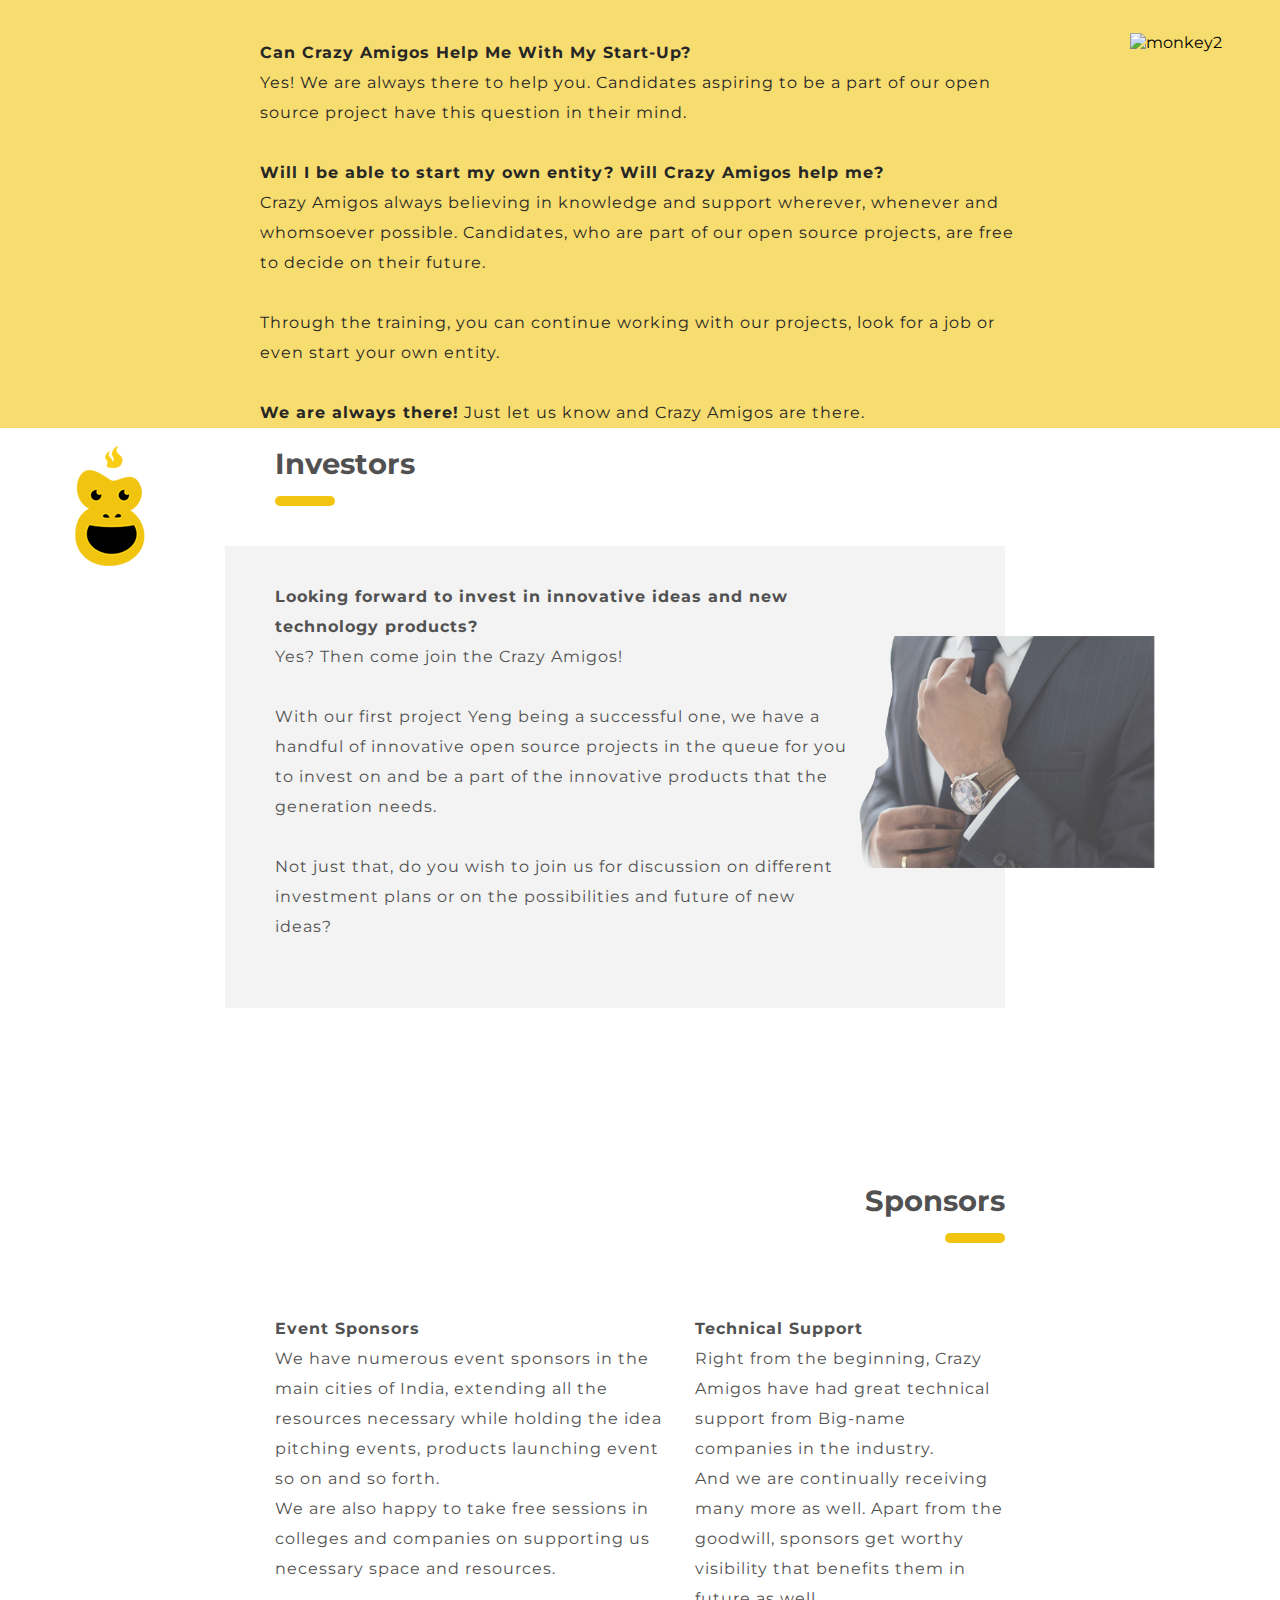
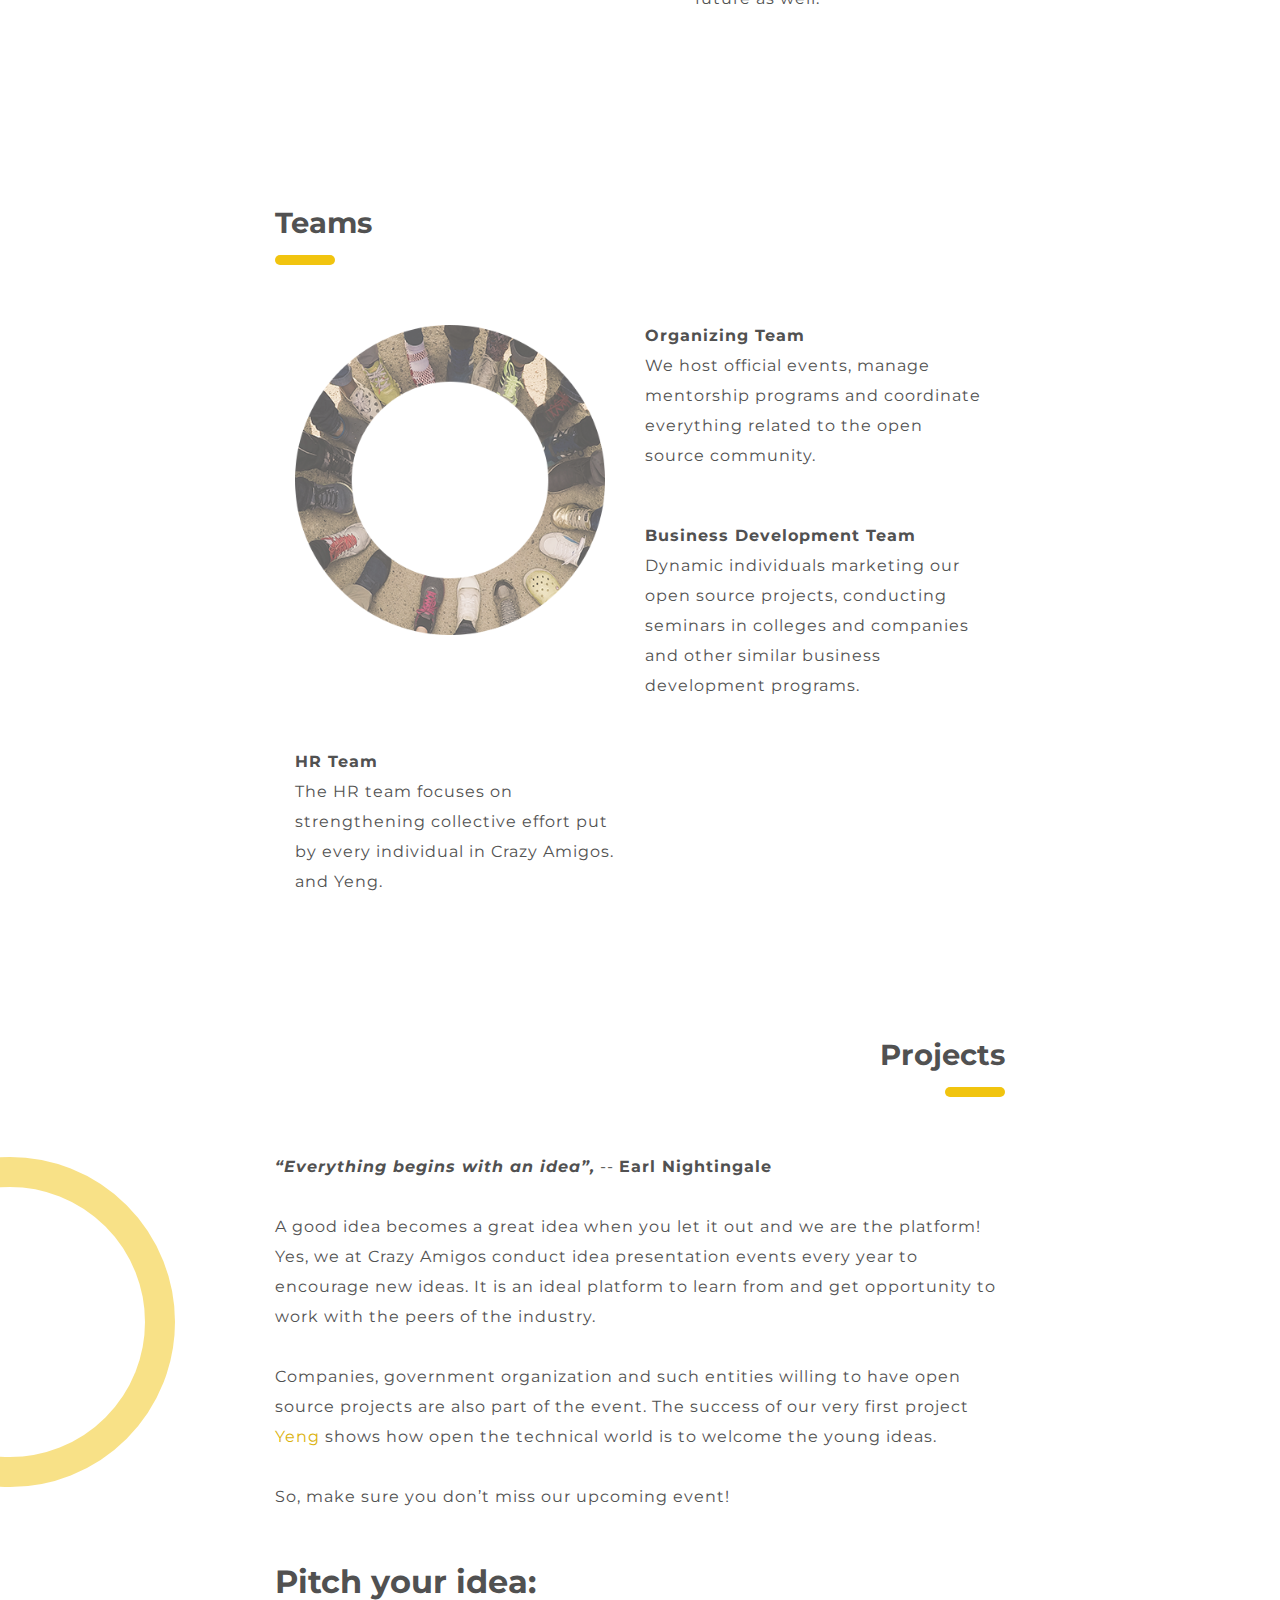
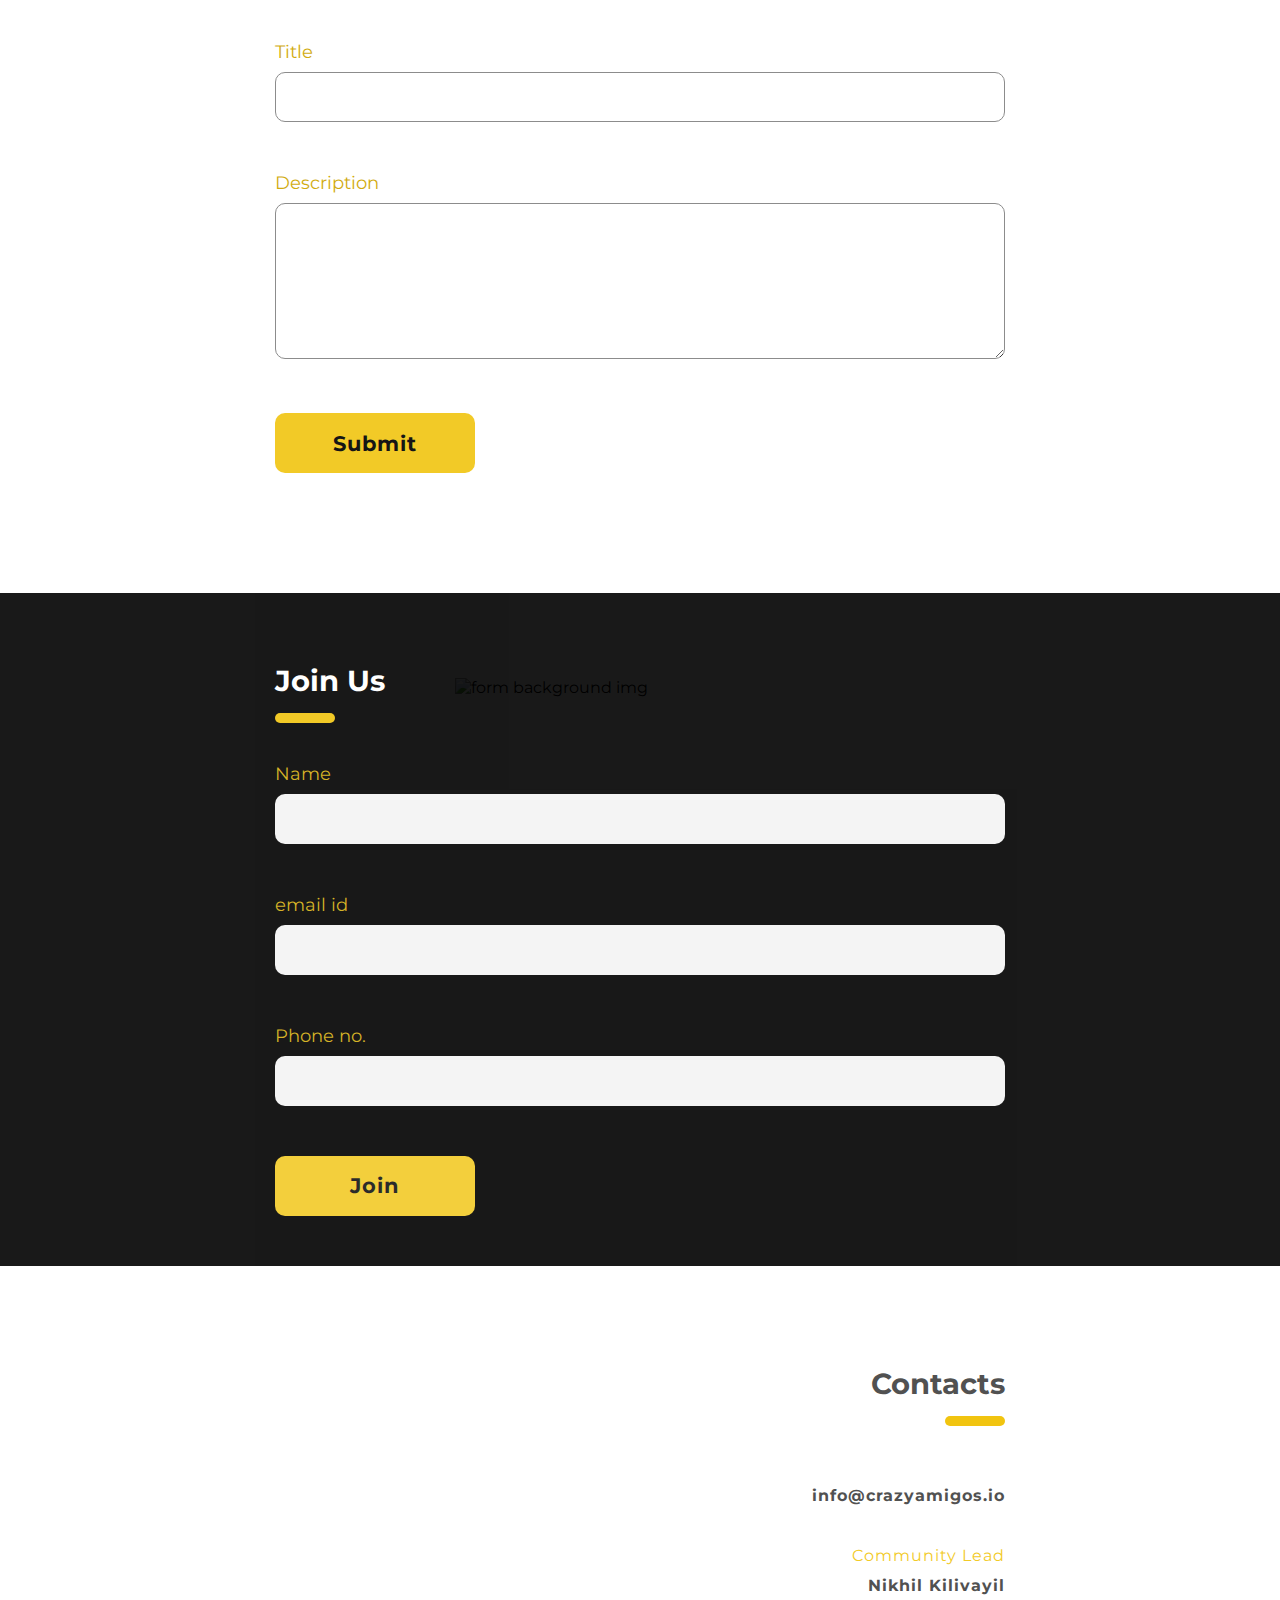
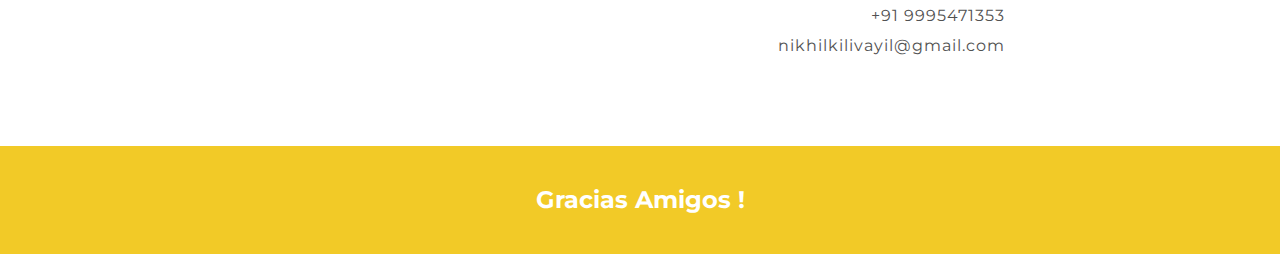
==== commit cf8e2761: "initial complete style done" ====
--- a/index.html
+++ b/index.html
@@ -226,6 +226,57 @@
 			</div>
 		</section>
 
+		<!-- .......................................................Join Us........................................... -->
+
+		<section class="joinus">
+			<div class="backimg">
+				<img src="images/center-logo.png" alt="form background img">
+			</div>
+			<div class="backoverlay">
+				<div class="maincontent">				
+					<div class="heading">
+						<h1>Join Us</h1>
+						<div class="underline"></div>
+					</div>
+					<form action="">
+						<label for="name">Name</label>
+						<input type="text" id="name">
+						<label for="email">email id</label>
+						<input type="text" id="email">
+						<label for="phone">Phone no.</label>
+						<input type="text" id="phone">
+						<button type="submit">Join</button>
+					</form>
+				</div>
+			</div>
+		</section>
+		
+		<!-- .......................................................Contacts........................................... -->
+
+		<section class="contacts">
+			<div class="maincontent">				
+				<div class="heading">
+					<h1>Contacts</h1>
+					<div class="underline"></div>
+				</div>
+				<p>
+					<b>info@crazyamigos.io</b><br><br>
+
+					<span>Community Lead</span><br>
+					<b>Nikhil Kilivayil</b><br>
+					+91 9995471353<br>
+					nikhilkilivayil@gmail.com
+				</p>
+			</div>
+		</section>
+
 	</div>
+
+		<!-- .......................................................Footer........................................... -->	
+
+	<footer>
+		<h2>Gracias Amigos !</h2>
+	</footer>
+
 </body>
 </html>--- a/css/styles.css
+++ b/css/styles.css
@@ -1,5 +1,9 @@
 *{
 	box-sizing: border-box;
+}
+
+html, body{
+	margin: 0px;
 }
 
 body{
@@ -335,7 +339,7 @@
 
 .projects{
 	position: relative;
-	margin-bottom: 175px;
+	margin-bottom: 120px;
 }
 
 .projects .heading{
@@ -391,7 +395,7 @@
 	margin-bottom: 50px;
 }
 
-.projects form button{
+form button{
 	width: 200px;
 	height: 60px;
 	background-color: #f2ca27;
@@ -402,4 +406,85 @@
 	letter-spacing: 1px;
 	cursor: pointer;
 	font-weight: 700;
+	font-family: 'Montserrat', sans-serif;
+}
+
+/*--------------------------------------------------Join Us------------------------------------------------*/
+
+.joinus{
+	position: relative;
+	margin-bottom: 100px;
+}
+
+.joinus .heading h1{
+	color: white;
+}
+
+.joinus form label{
+	display: block;
+	color: #d1ab10;
+	margin-bottom: 10px;
+	font-size: 1.1rem;
+}
+
+.joinus form input{
+	width: 100%;
+	height: 50px;
+	border-radius: 10px;
+	background-color: #f3f3f3;
+	margin-bottom: 50px;
+	border: none;
+}
+
+.joinus .backoverlay{
+	background-color: black;
+	margin-left: -20%;
+	padding-left: 20%;
+	margin-right: -20%;
+	padding-right: 20%;
+	padding-top: 50px;
+	padding-bottom: 50px;
+	opacity: 0.9;
+	z-index: 8;
+}
+
+.joinus .backimg img{
+	position: absolute;
+	z-index: 0;
+	top: 85px;
+	right: -150px;
+	width: 900px;
+}
+
+/*--------------------------------------------------Contacts------------------------------------------------*/
+
+.contacts{
+	margin-bottom: 85px;
+}
+
+.contacts .heading{
+	text-align: right;
+	margin-bottom: 80px;
+}
+
+.contacts .underline{
+	float: right;
+}
+
+.contacts .maincontent p{
+	text-align: right;
+}
+
+.contacts .maincontent p span{
+	color: #f2ca27;
+}
+
+/*--------------------------------------------------Footer------------------------------------------------*/
+
+footer{
+	display: block;
+	background-color: #f2ca27;
+	color: white; 
+	text-align: center;
+	padding: 20px;
 }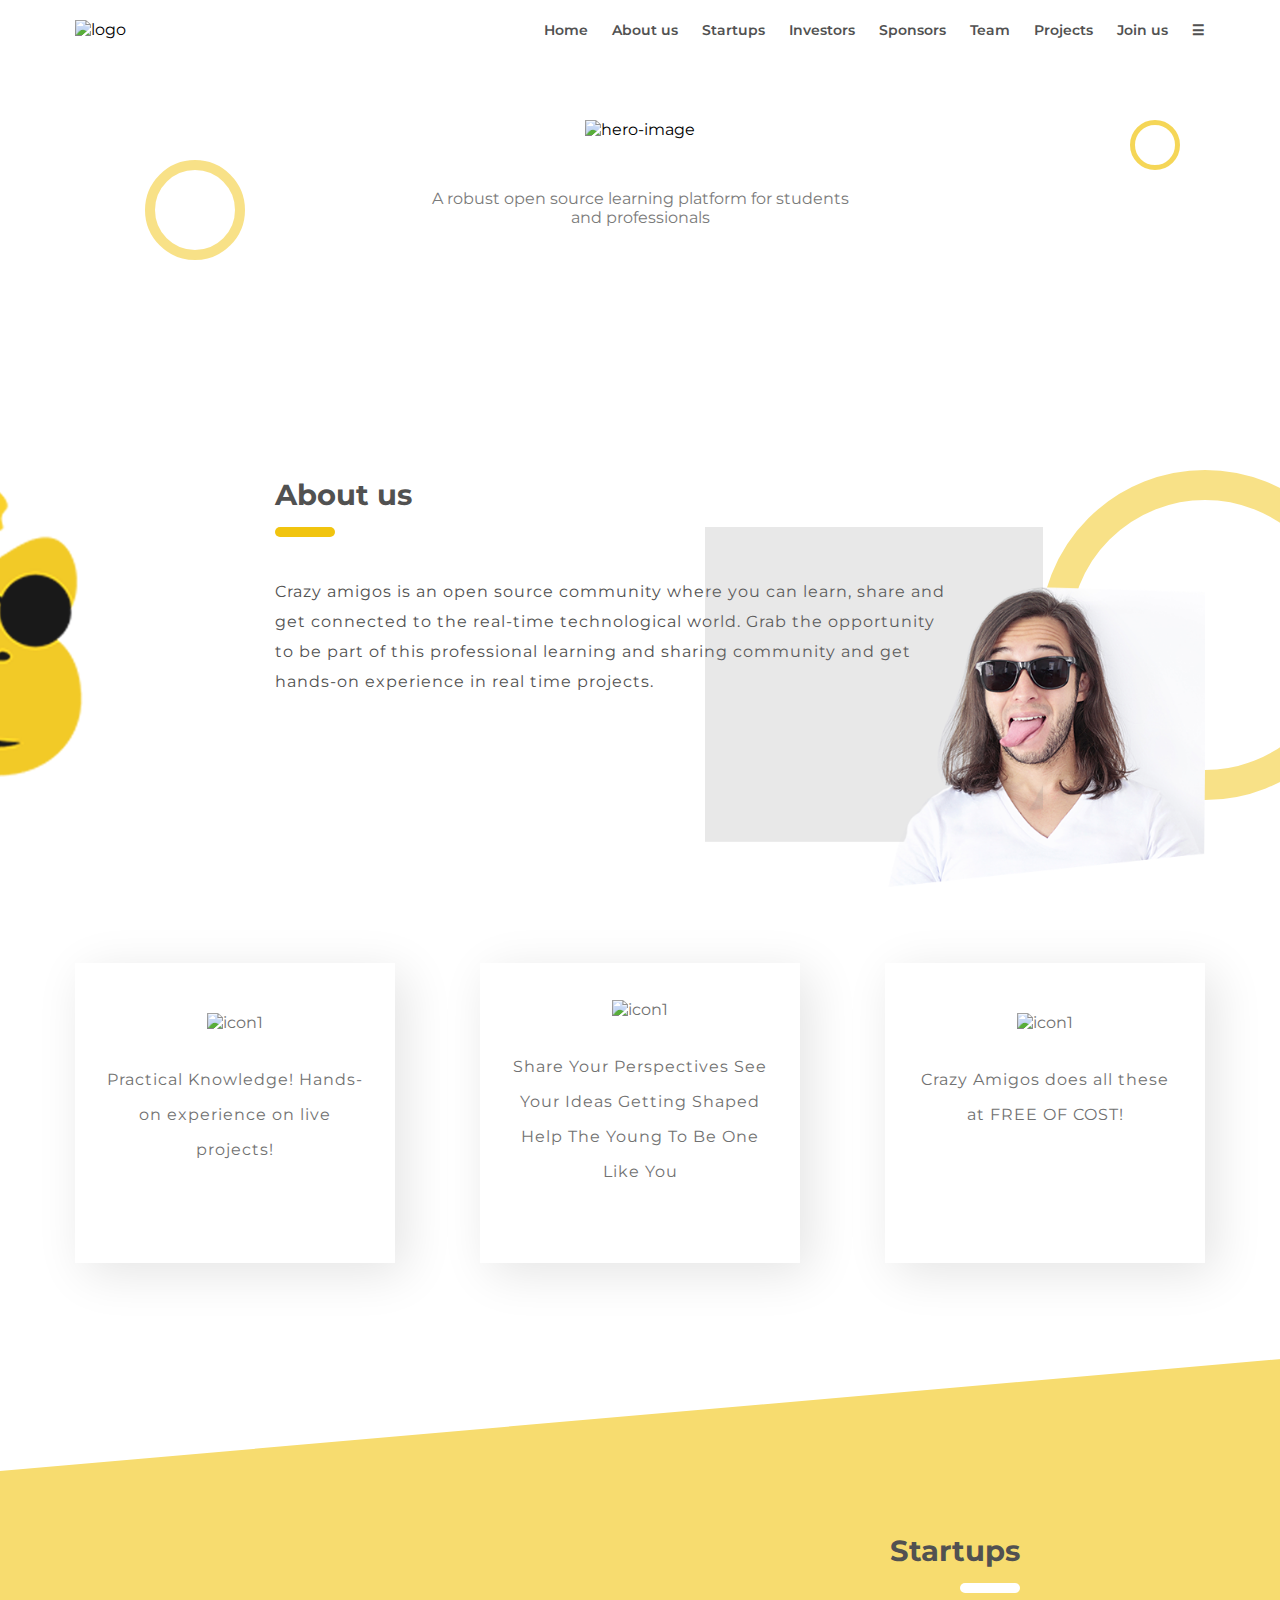
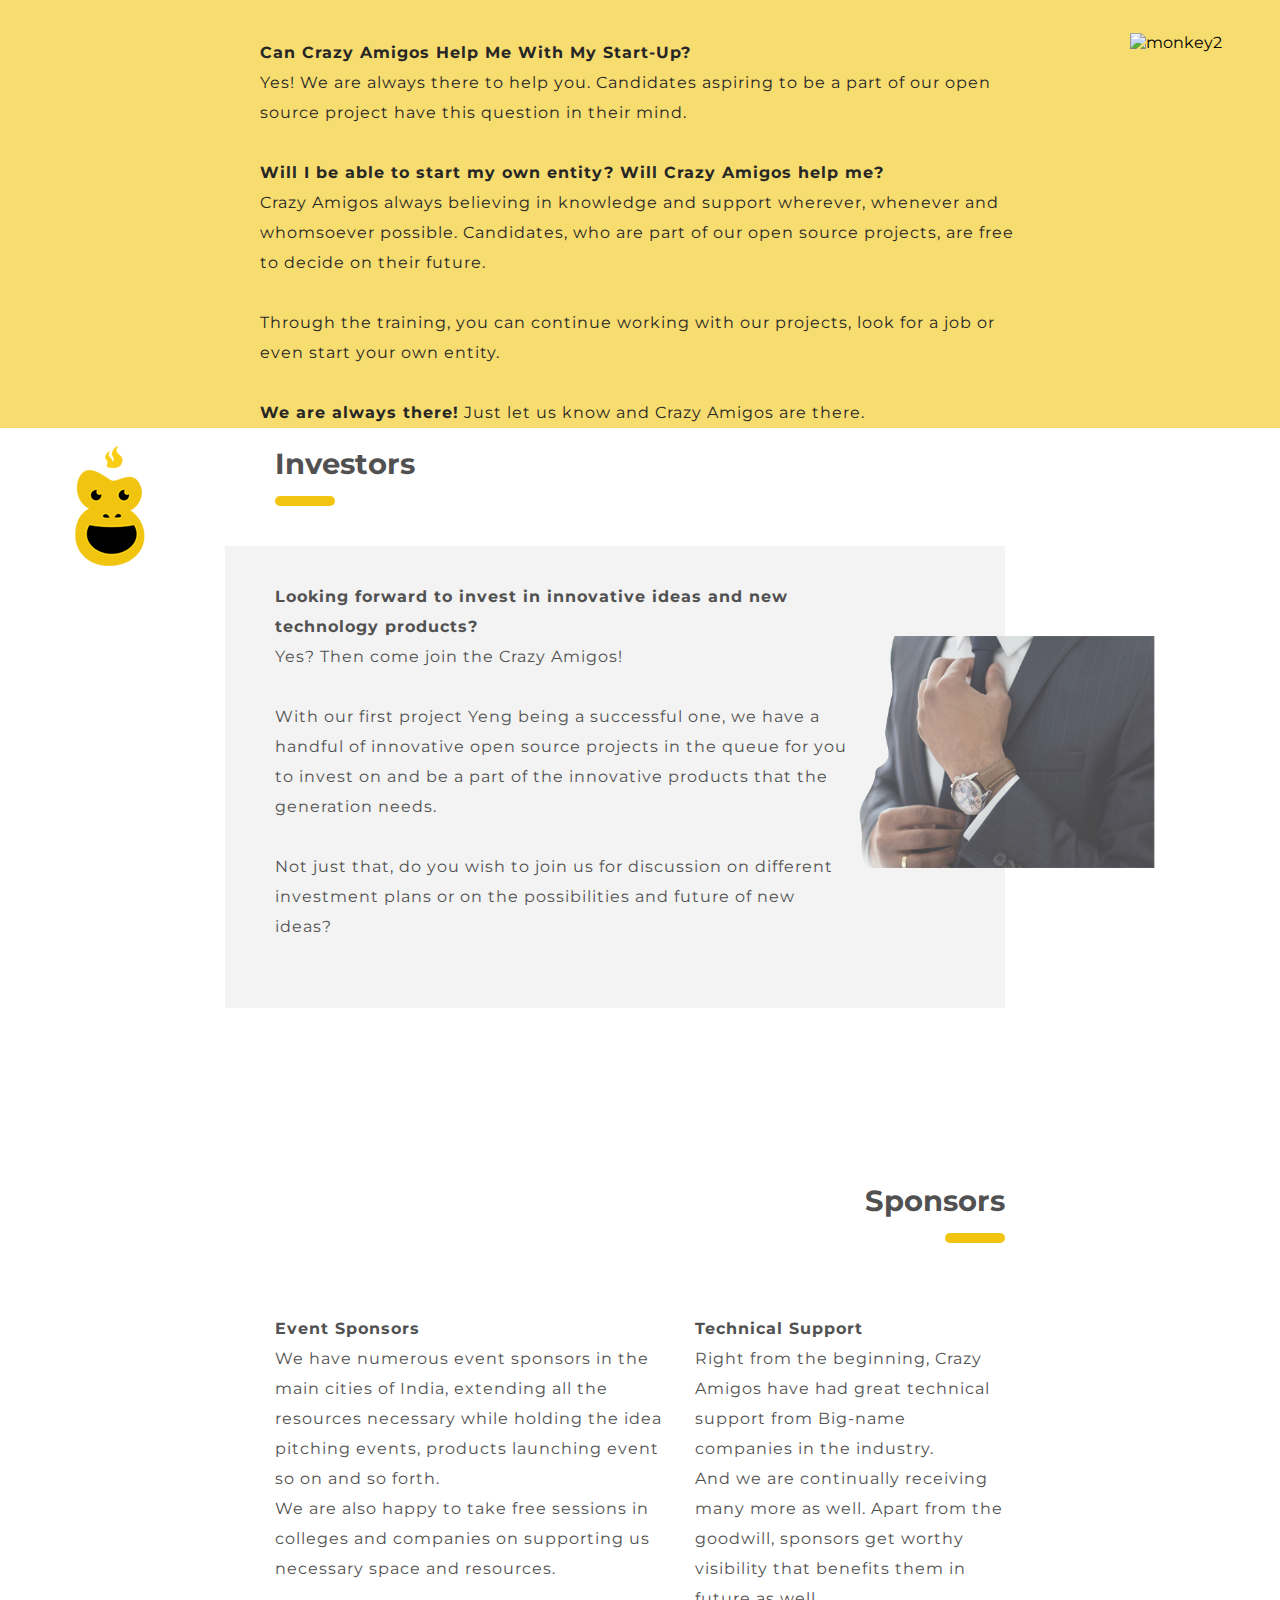
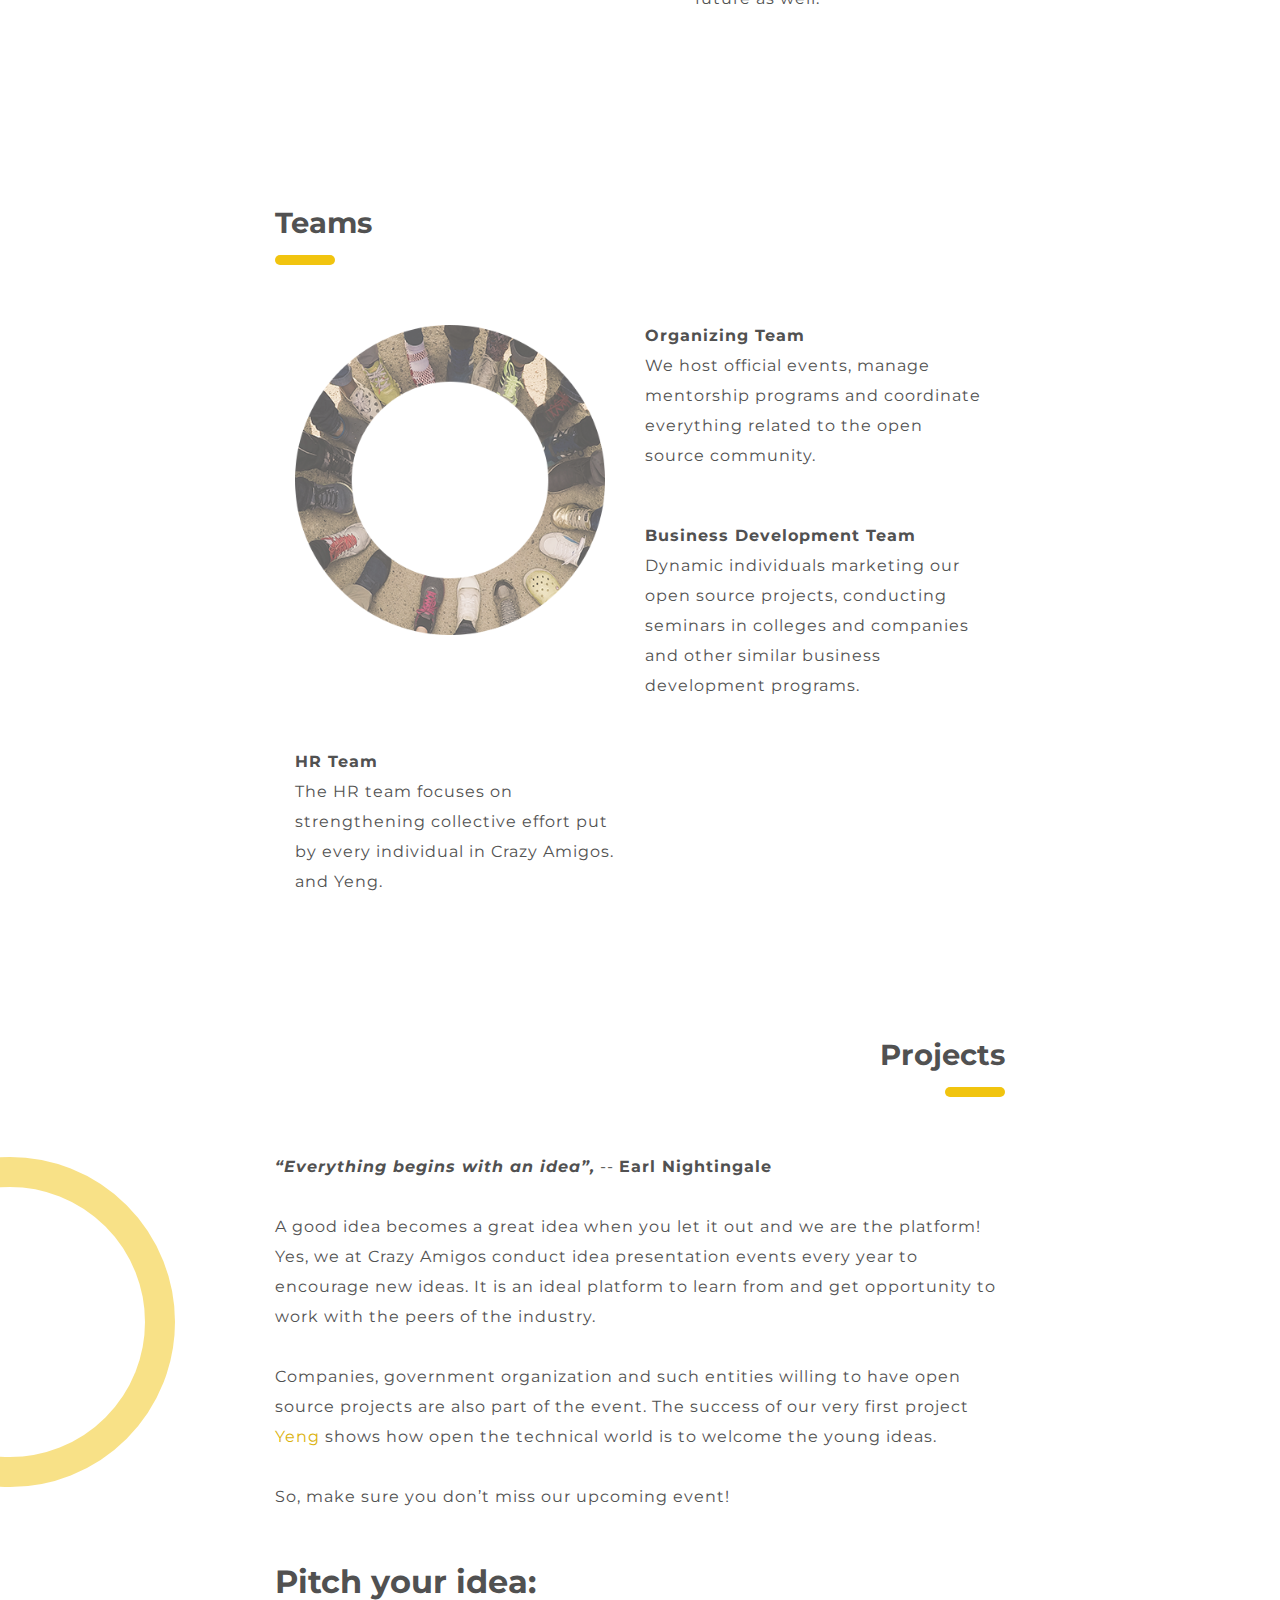
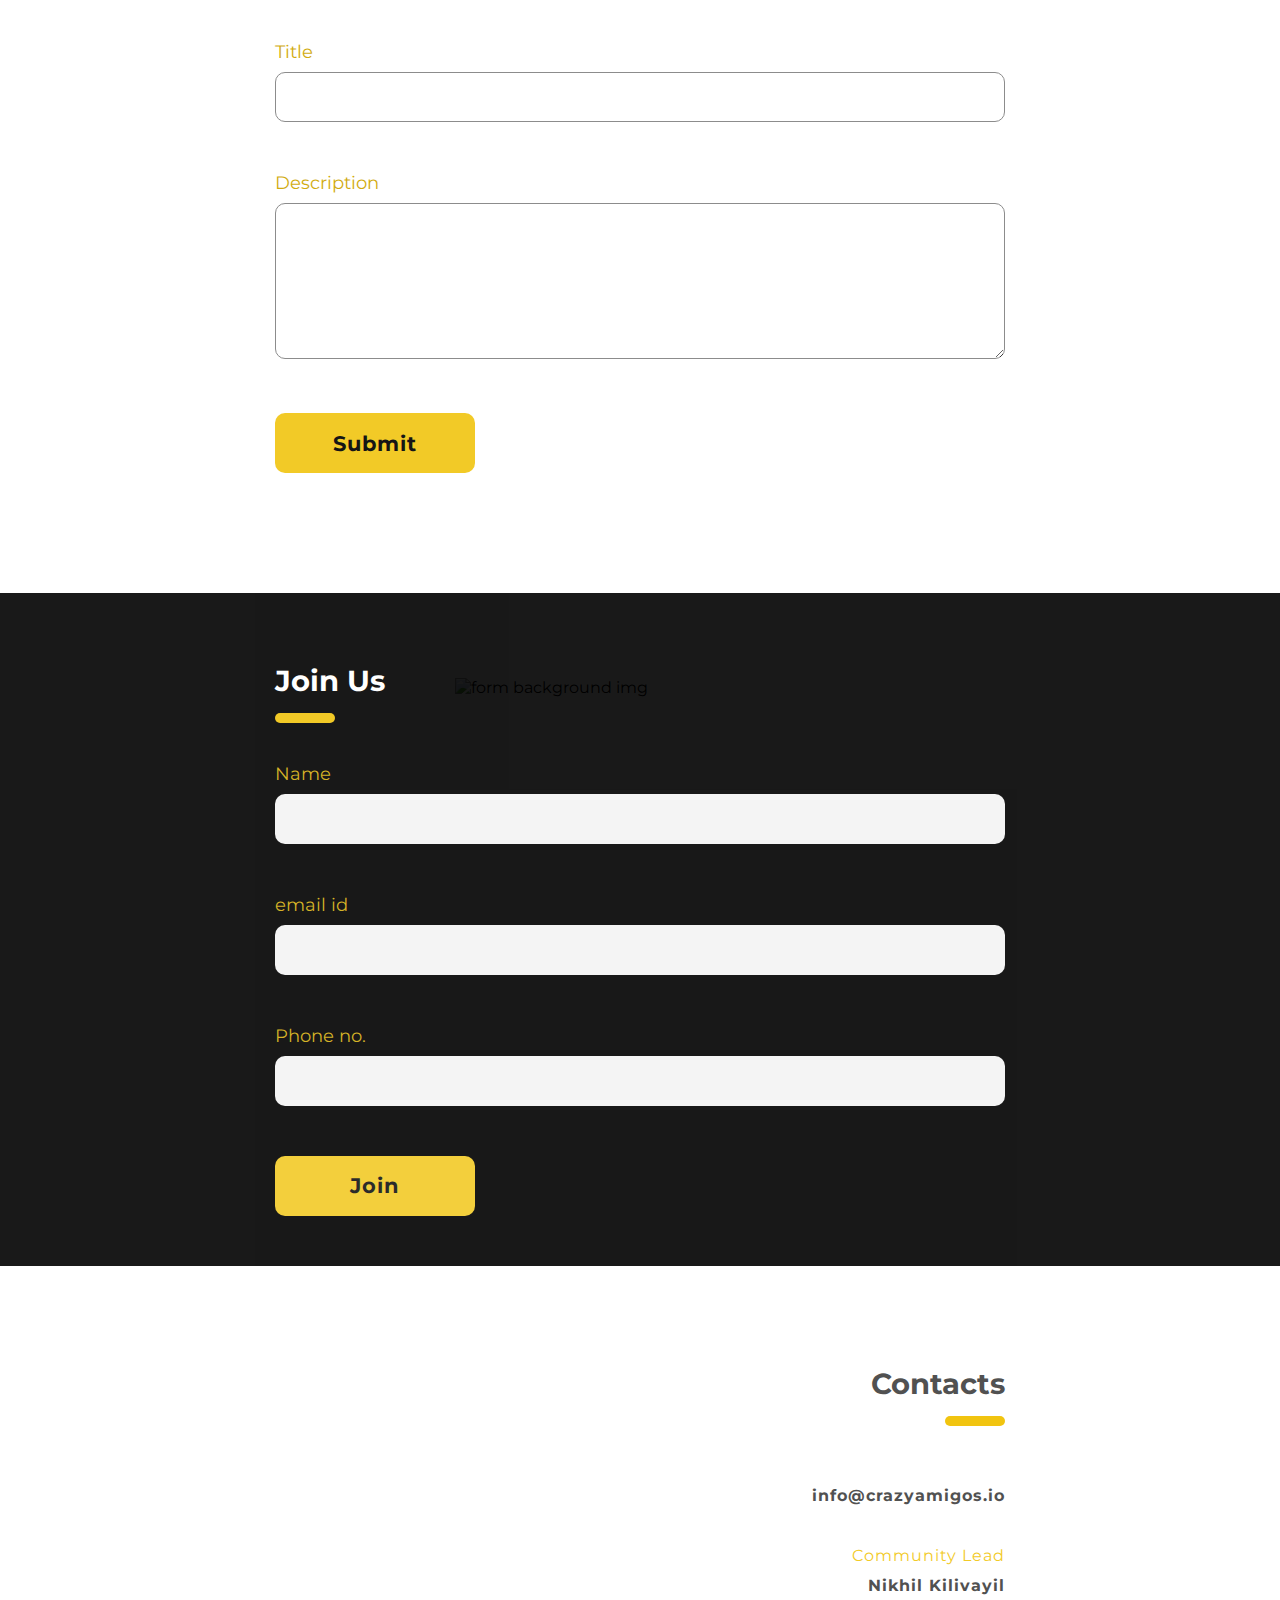
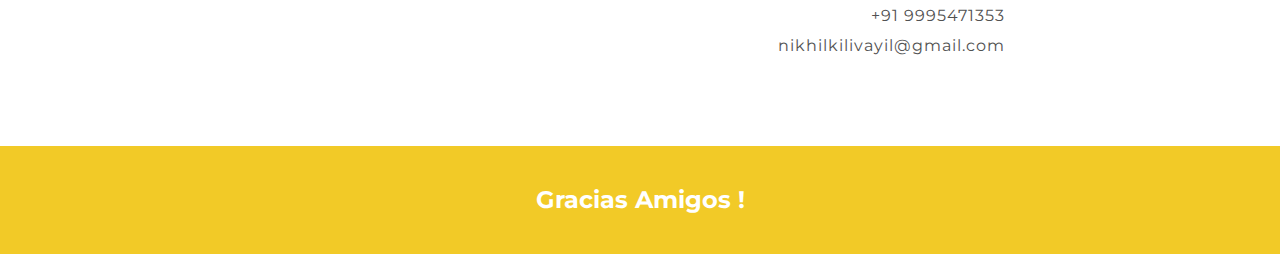
==== commit 53cfe971: "scroll nav added" ====
--- a/index.html
+++ b/index.html
@@ -5,8 +5,10 @@
 	<title>Crazy Amigos</title>
 	<link rel="stylesheet" href="css/styles.css">
 	<link href="https://fonts.googleapis.com/css?family=Montserrat:400,500i,600" rel="stylesheet">
+	<meta name="viewport" content="width=device-width, initial-scale=1, minimum-scale=1"
 </head>
 <body>
+<div id="bodywrapper">
 	<div class="graphics">
 		<div class="circle smallcircle">			
 		</div>
@@ -20,15 +22,16 @@
 			<div class="logo">
 				<img src="images/logo.png" alt="logo">
 			</div>
-			<nav>
+			<nav id="catopnav" class="topnav">
 				<a href="">Home</a>
-				<a href="">About us</a>
-				<a href="">Startups</a>
-				<a href="">Investors</a>
-				<a href="">Sponsors</a>
-				<a href="">Team</a>
-				<a href="">Projects</a>
-				<a href="">Join us</a>
+				<a href="#aboutus">About us</a>
+				<a href="#startups">Startups</a>
+				<a href="#investors">Investors</a>
+				<a href="#sponsors">Sponsors</a>
+				<a href="#teams">Team</a>
+				<a href="#projects">Projects</a>
+				<a href="#joinus">Join us</a>
+				<a href="javascript:void(0);" class="hamburger" onclick="myFunction()">&#9776;</a>
 			</nav>
 		</header>
 		<section class="hero">
@@ -39,7 +42,7 @@
 
 		<!-- .......................................................About us........................................... -->
 
-		<section class="aboutus">
+		<section class="aboutus" id="aboutus">
 			<div class="maincontent">
 				<div class="heading">
 					<h1>About us</h1>
@@ -82,7 +85,7 @@
 
 		<!-- .......................................................Startups........................................... -->
 
-		<section class="startups">
+		<section class="startups" id="startups">
 			<div class="yellowback"></div>
 			<div class="yellowbackcontent">
 				<div class="maincontent">
@@ -113,7 +116,7 @@
 
 		<!-- .......................................................Investors........................................... -->
 
-		<section class="investors">
+		<section class="investors" id="investors">
 			<div class="backimg">
 				<img src="images/investor.png" alt="investor" id="investor">
 				<img src="images/monkey3.png" alt="monkey3" id="monkey3">
@@ -138,7 +141,7 @@
 
 		<!-- .......................................................Sponsors........................................... -->
 
-		<section class="sponsors">
+		<section class="sponsors" id="sponsors">
 			<div class="backimg">
 				<img src="images/crazy.png" alt="crazy" id="crazy">
 				<img src="images/amigos.png" alt="amigos" id="amigos">
@@ -166,7 +169,7 @@
 
 		<!-- .......................................................Teams........................................... -->
 
-		<section class="teams">
+		<section class="teams" id="teams">
 			<div class="maincontent">				
 				<div class="heading">
 					<h1>Teams</h1>
@@ -198,7 +201,7 @@
 
 		<!-- .......................................................Projects........................................... -->
 
-		<section class="projects">
+		<section class="projects" id="projects">
 			<div class="circle largecircle2"></div>
 			<div class="maincontent">				
 				<div class="heading">
@@ -228,7 +231,7 @@
 
 		<!-- .......................................................Join Us........................................... -->
 
-		<section class="joinus">
+		<section class="joinus" id="joinus">
 			<div class="backimg">
 				<img src="images/center-logo.png" alt="form background img">
 			</div>
@@ -253,7 +256,7 @@
 		
 		<!-- .......................................................Contacts........................................... -->
 
-		<section class="contacts">
+		<section class="contacts" id="contacts">
 			<div class="maincontent">				
 				<div class="heading">
 					<h1>Contacts</h1>
@@ -278,5 +281,8 @@
 		<h2>Gracias Amigos !</h2>
 	</footer>
 
+</div>
+<script src="https://ajax.googleapis.com/ajax/libs/jquery/1.12.4/jquery.min.js"></script>
+<script src="js/main.js"></script>
 </body>
 </html>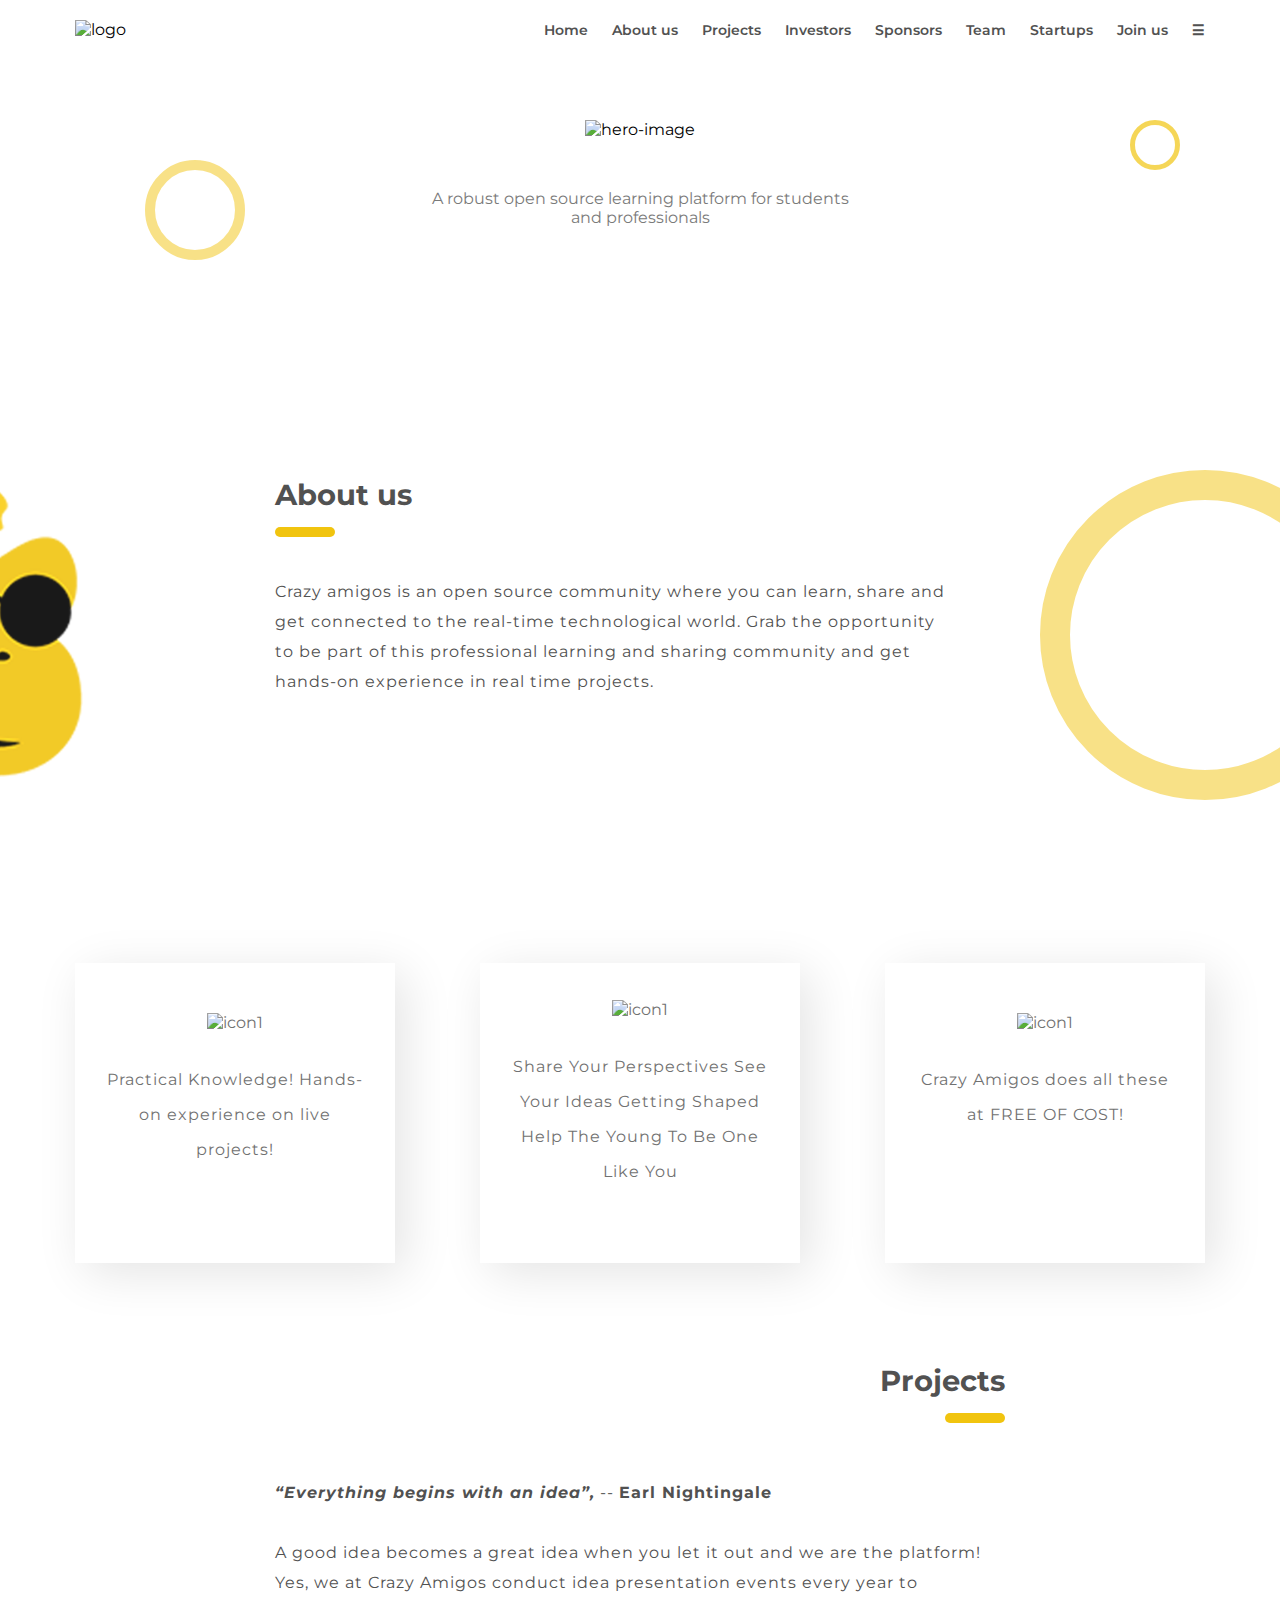
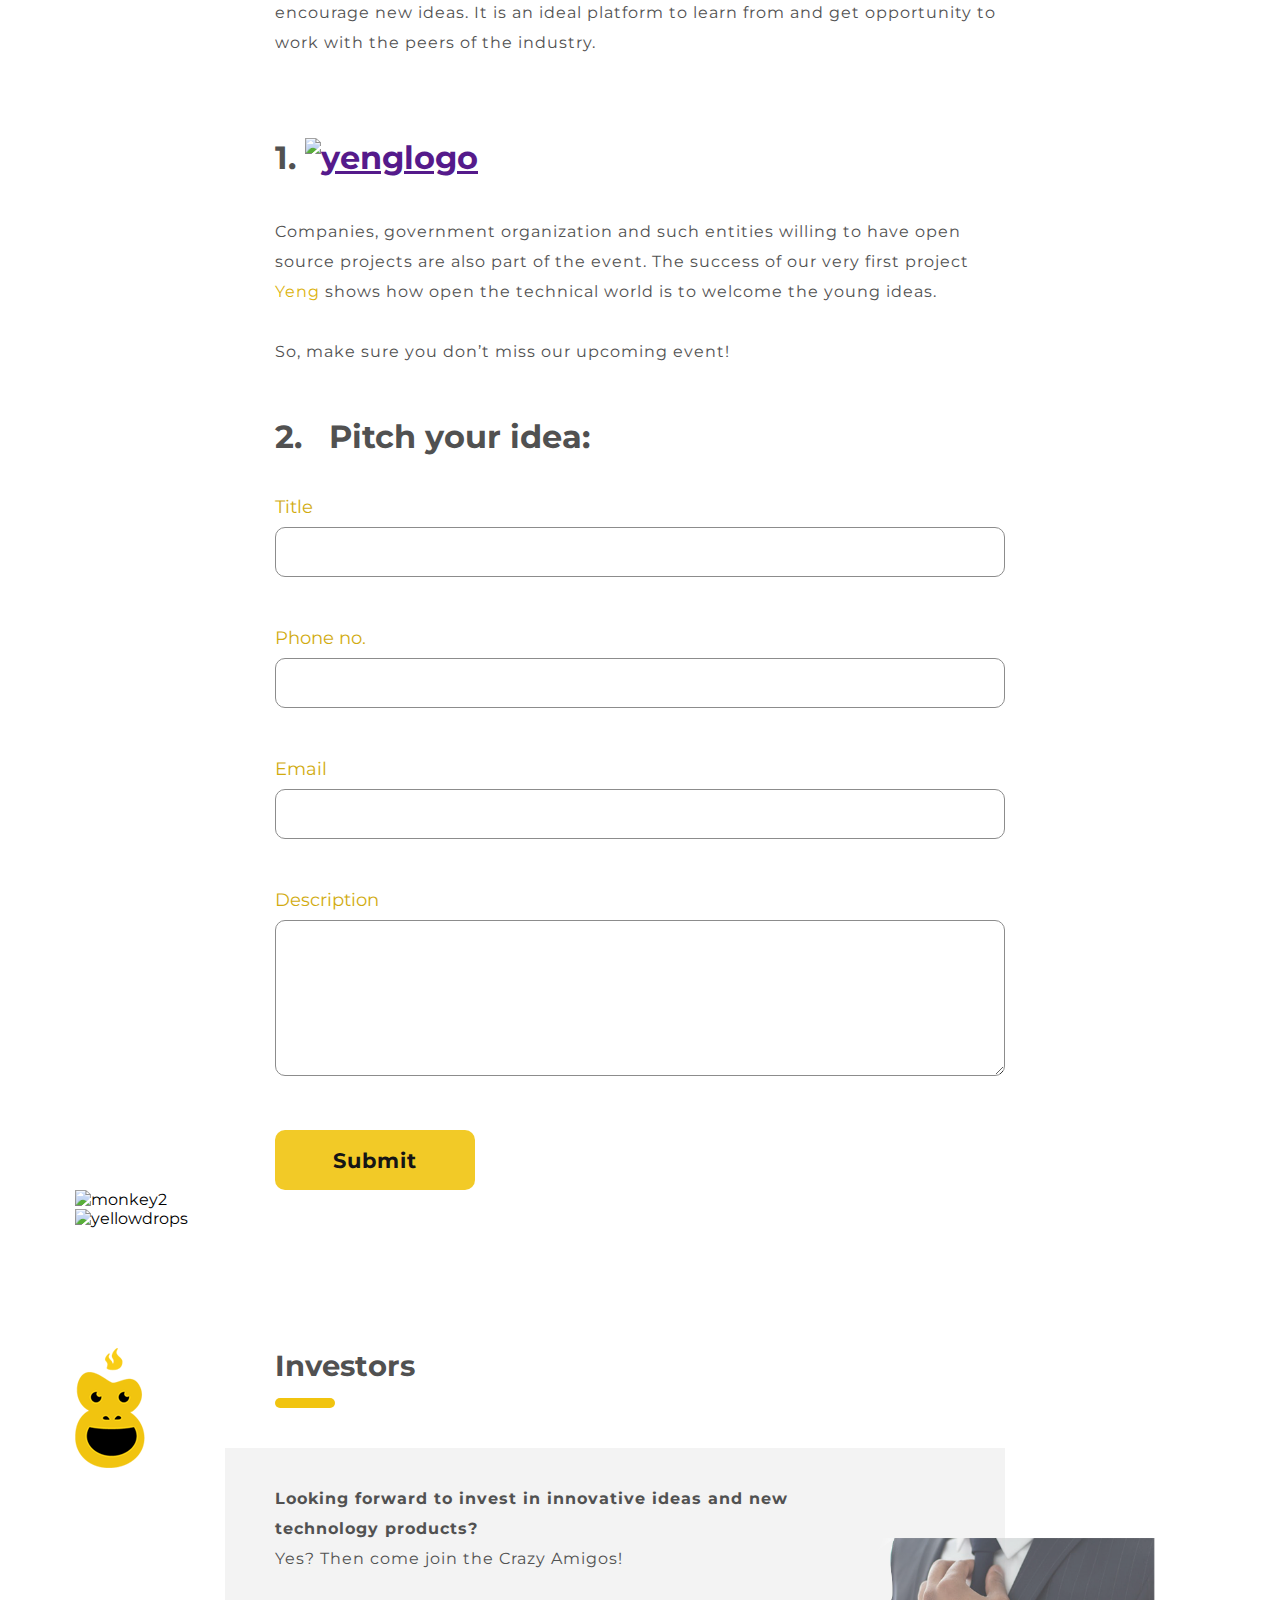
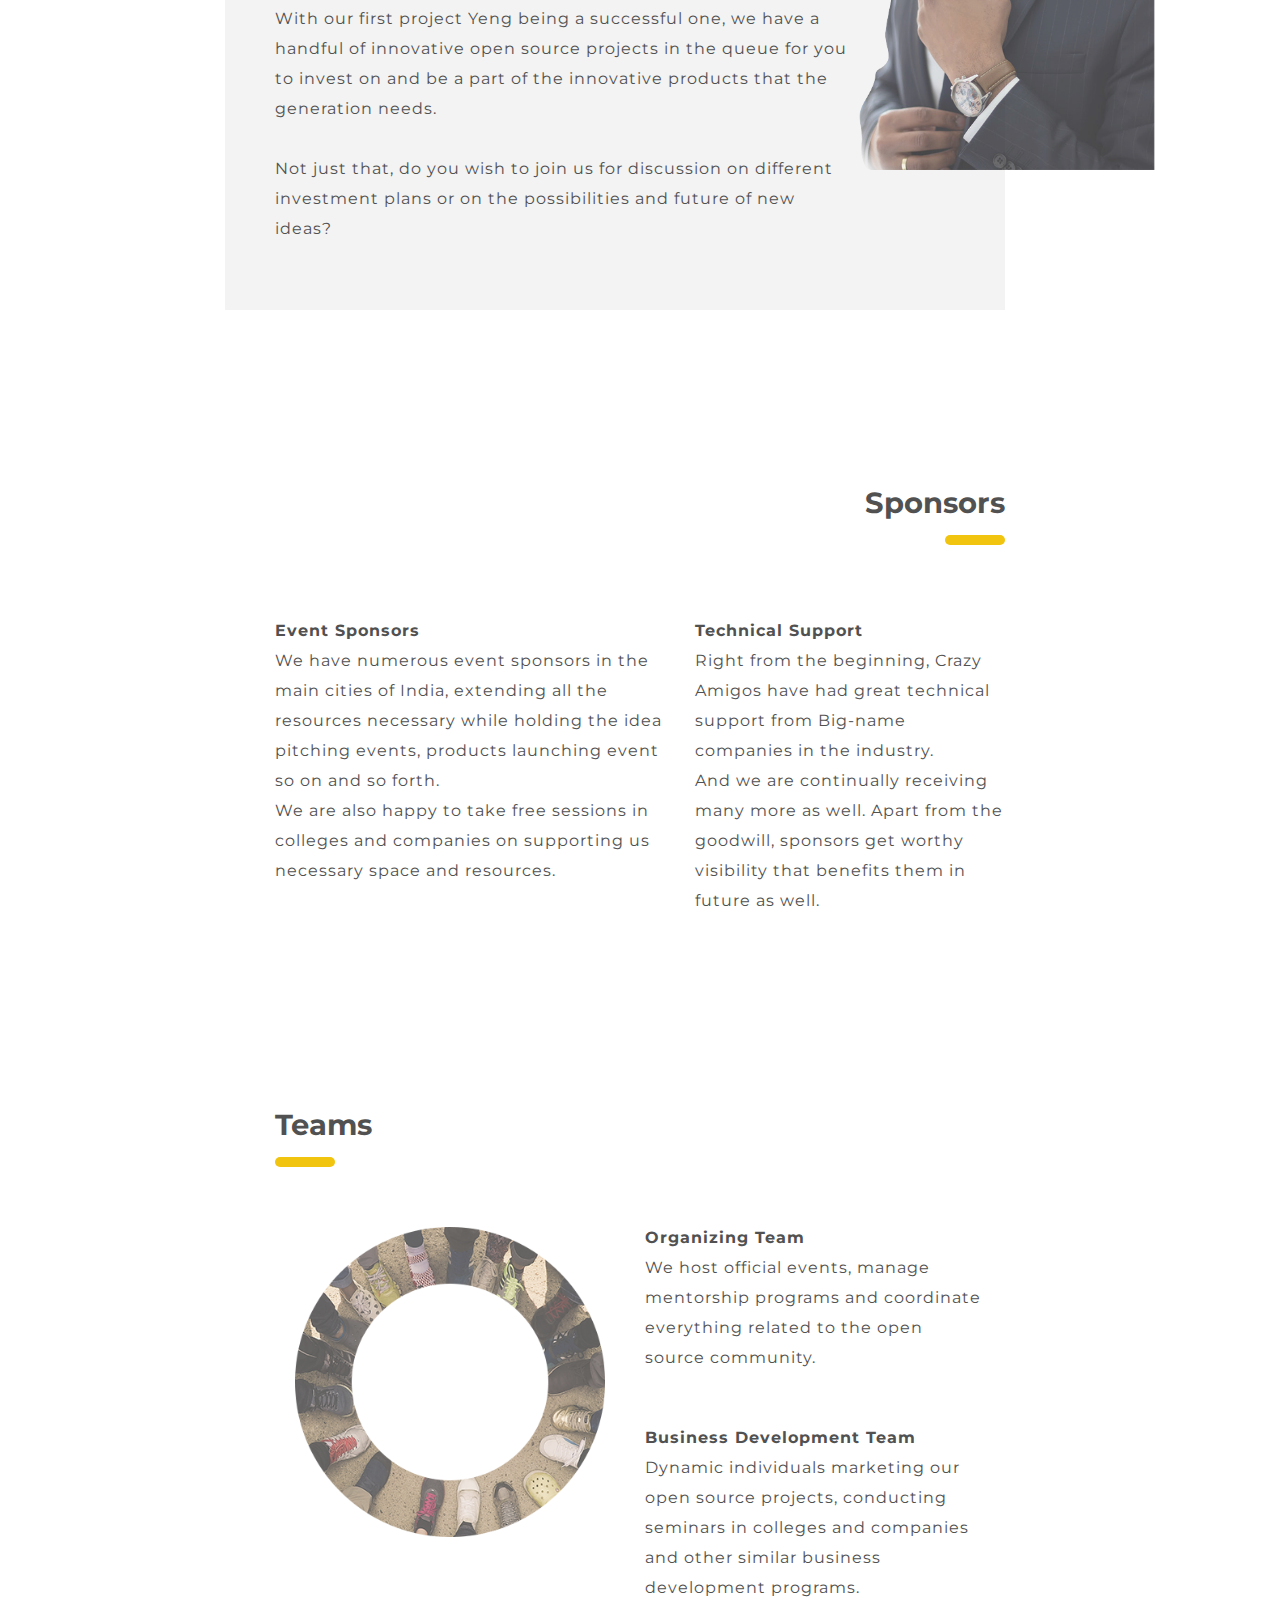
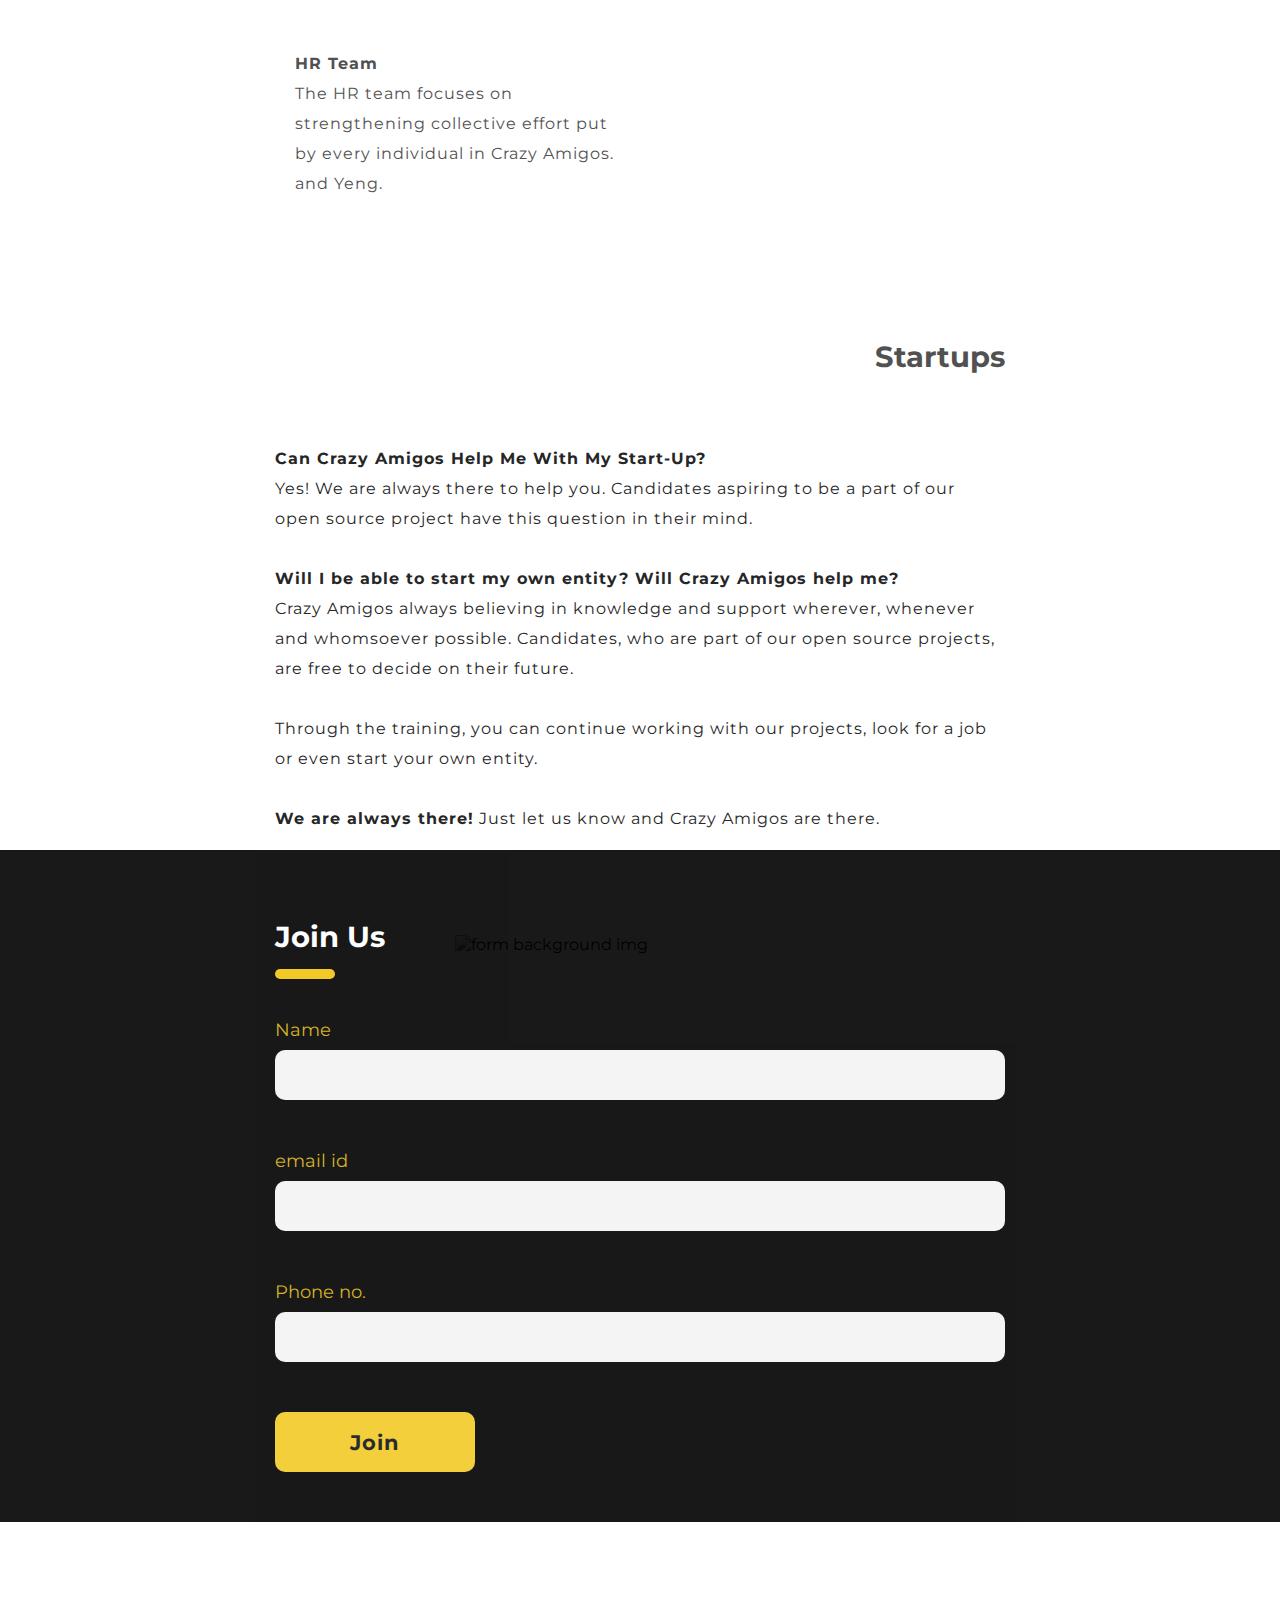
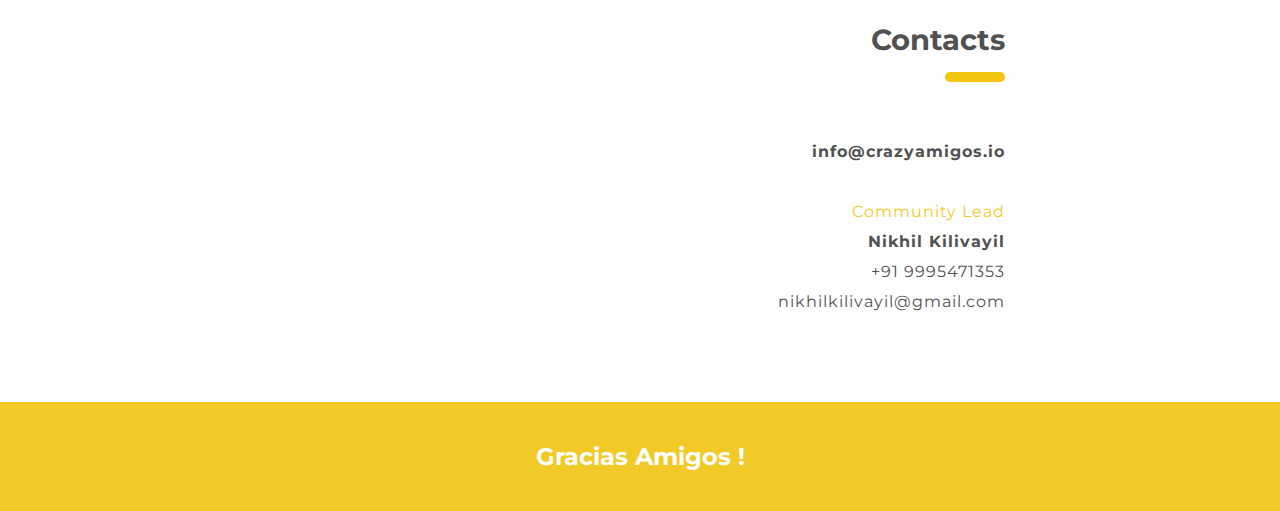
==== commit 80cf86c9: "modified idea form (added mobilenumber,email) updated yeng.in link" ====
--- a/index.html
+++ b/index.html
@@ -1,288 +1,340 @@
 <!Doctype html>
 <html>
 <head>
-	<meta charset="UTF-8">
-	<title>Crazy Amigos</title>
-	<link rel="stylesheet" href="css/styles.css">
-	<link href="https://fonts.googleapis.com/css?family=Montserrat:400,500i,600" rel="stylesheet">
-	<meta name="viewport" content="width=device-width, initial-scale=1, minimum-scale=1"
+    <meta charset="UTF-8">
+    <title>Crazy Amigos</title>
+    <link rel="stylesheet" href="css/styles.css">
+    <link href="https://fonts.googleapis.com/css?family=Montserrat:400,500i,600" rel="stylesheet">
+    <meta name="viewport" content="width=device-width, initial-scale=1, minimum-scale=1">
 </head>
 <body>
 <div id="bodywrapper">
-	<div class="graphics">
-		<div class="circle smallcircle">			
-		</div>
-		<div class="circle mediumcircle">			
-		</div>
-		<div class="circle largecircle">			
-		</div>
-	</div>
-	<div class="wrapper">
-		<header>
-			<div class="logo">
-				<img src="images/logo.png" alt="logo">
-			</div>
-			<nav id="catopnav" class="topnav">
-				<a href="">Home</a>
-				<a href="#aboutus">About us</a>
-				<a href="#startups">Startups</a>
-				<a href="#investors">Investors</a>
-				<a href="#sponsors">Sponsors</a>
-				<a href="#teams">Team</a>
-				<a href="#projects">Projects</a>
-				<a href="#joinus">Join us</a>
-				<a href="javascript:void(0);" class="hamburger" onclick="myFunction()">&#9776;</a>
-			</nav>
-		</header>
-		<section class="hero">
-			<img src="images/center-logo.png" alt="hero-image">
-			<h4>A robust open source learning platform for 
-				students and professionals</h4>
-		</section>
-
-		<!-- .......................................................About us........................................... -->
-
-		<section class="aboutus" id="aboutus">
-			<div class="maincontent">
-				<div class="heading">
-					<h1>About us</h1>
-					<div class="underline"></div>
-				</div>
-				<p>
-					Crazy amigos is an open source community where you can learn, share and get connected to the real-time technological world.  Grab the opportunity to be part of this professional learning and sharing community and get hands-on experience in real time projects.
-				</p>
-			</div>
-
-			<div class="backimg">
-				<img src="images/aboutusbackimg.png" alt="aboutusimg" id="crazyguy">
-				<img src="images/monkey1.png" alt="monkey1" id="monkey1">
-			</div>
-			<div class="box">
-				<div class="featurebox">
-					<div class="icon">
-						<img src="images/icon1.png" alt="icon1">
-					</div>
-					<h4>Practical Knowledge!  Hands-on experience on live projects!</h4>
-				</div>
-				<div class="featurebox">
-					<div class="icon">
-						<img src="images/icon2.png" alt="icon1">
-					</div>
-					<h4>Share Your Perspectives
-						See Your Ideas Getting Shaped
-						Help The Young To Be One Like You
-					</h4>
-				</div>
-				<div class="featurebox">
-					<div class="icon">
-						<img src="images/icon3.png" alt="icon1">
-					</div>
-					<h4>Crazy Amigos does all these at FREE OF COST!
-					</h4>
-				</div>
-			</div>
-		</section>
-
-		<!-- .......................................................Startups........................................... -->
-
-		<section class="startups" id="startups">
-			<div class="yellowback"></div>
-			<div class="yellowbackcontent">
-				<div class="maincontent">
-				<div class="heading">
-					<h1>Startups</h1>
-					<div class="underline"></div>
-				</div>
-				<p>
-					<b>Can Crazy Amigos Help Me With My Start-Up?</b><br>
-					Yes! We are always there to help you. Candidates aspiring to be a part of our open source project have this question in their mind.<br><br>
-
-					<b>Will I be able to start my own entity? Will Crazy Amigos help me?</b><br>
-					Crazy Amigos always believing in knowledge and support wherever, whenever and whomsoever possible. Candidates, who are part of our open source projects, are free to decide on their future.<br><br>
-
-					Through the training, you can continue working with our projects, look for a job or even start your own entity.<br><br>
-
-					<b>We are always there!</b>  Just let us know and Crazy Amigos are there.
-				</p>
-				</div>
-				<div class="backimg">
-					<img src="images/monkey2.png" alt="monkey2" id="monkey2">
-				</div>				
-			</div>
-			<div class="yellowdrops">
-				<img src="images/yellowdrops.png" alt="yellowdrops">
-			</div>
-		</section>
-
-		<!-- .......................................................Investors........................................... -->
-
-		<section class="investors" id="investors">
-			<div class="backimg">
-				<img src="images/investor.png" alt="investor" id="investor">
-				<img src="images/monkey3.png" alt="monkey3" id="monkey3">
-			</div>
-			<div class="maincontent">				
-				<div class="heading">
-					<h1>Investors</h1>
-					<div class="underline"></div>
-				</div>
-				<div class="greyback">
-					<p>
-						<b>Looking forward to invest in innovative ideas and new technology products?</b><br>
-						Yes? Then come join the Crazy Amigos!<br><br>
-
-						With our first project Yeng being a successful one, we have a handful of innovative open source projects in the queue for you to invest on and be a part of the innovative products that the generation needs.<br><br>
-
-						Not just that, do you wish to join us for discussion on different investment plans or on the possibilities and future of new ideas?
-					</p>
-				</div>
-			</div>
-		</section>
-
-		<!-- .......................................................Sponsors........................................... -->
-
-		<section class="sponsors" id="sponsors">
-			<div class="backimg">
-				<img src="images/crazy.png" alt="crazy" id="crazy">
-				<img src="images/amigos.png" alt="amigos" id="amigos">
-			</div>
-			<div class="maincontent">				
-				<div class="heading">
-					<h1>Sponsors</h1>
-					<div class="underline"></div>
-				</div>
-				<div class="colcontainer">
-					<p>
-						<b>Event Sponsors</b><br>
-						We have numerous event sponsors in the main cities of India, extending all the resources necessary while holding the idea pitching events, products launching event so on and so forth.<br>
-						We are also happy to take free sessions in colleges and companies on supporting us necessary space and resources.
-					</p>
-					<p>
-						<b>Technical Support</b><br>
-						Right from the beginning, Crazy Amigos have had great technical support from Big-name companies in the industry.<br>
-
-						And we are continually receiving many more as well. Apart from the goodwill, sponsors get worthy visibility that benefits them in future as well.
-					</p>
-				</div>
-			</div>
-		</section>
-
-		<!-- .......................................................Teams........................................... -->
-
-		<section class="teams" id="teams">
-			<div class="maincontent">				
-				<div class="heading">
-					<h1>Teams</h1>
-					<div class="underline"></div>
-				</div>
-				<div class="colcontainer">
-					<div class="teamcircle">
-						<img src="images/teamcircle.png" alt="teamcircle">
-					</div>
-					<div class="teamcontent">
-					<p>
-						<b>Organizing Team</b><br>
-						We host official events, manage mentorship programs and coordinate everything related to the open source community. 
-					</p>
-					<p>
-						<b>Business Development Team</b><br>
-						Dynamic individuals marketing our open source projects, conducting seminars in colleges and companies and other similar business development programs.
-					</p>
-					</div>
-				</div>
-				<div class="teamcontent1">
-					<p>
-						<b>HR Team</b><br>
-						The HR team focuses on strengthening collective effort put by every individual in Crazy Amigos. and Yeng.
-					</p>
-				</div>
-			</div>
-		</section>
-
-		<!-- .......................................................Projects........................................... -->
-
-		<section class="projects" id="projects">
-			<div class="circle largecircle2"></div>
-			<div class="maincontent">				
-				<div class="heading">
-					<h1>Projects</h1>
-					<div class="underline"></div>
-				</div>
-				<p>
-					<i><b>“Everything begins with an idea”,</b></i> -- <b>Earl Nightingale</b><br><br>
-
-					A good idea becomes a great idea when you let it out and we are the platform! Yes, we at Crazy Amigos conduct idea presentation events every year to encourage new ideas. It is an ideal platform to learn from and get opportunity to work with the peers of the industry.<br><br>
-
-					Companies, government organization and such entities willing to have open source projects are also part of the event. The success of our very first project <span><a href="http://www.yeng.in" target="_blank">Yeng</a></span> shows how open the technical world is to welcome the young ideas.<br><br>
-
-					So, make sure you don’t miss our upcoming event!
-				</p>
-				<h1>Pitch your idea:</h1>
-				<form action="">
-					<label for="title">Title</label>
-					<input type="text" id="title">
-
-					<label for="description">Description</label>
-					<textarea name="description" id="description" cols="30" rows="10"></textarea>
-					<button type="submit">Submit</button>
-				</form>
-			</div>
-		</section>
-
-		<!-- .......................................................Join Us........................................... -->
-
-		<section class="joinus" id="joinus">
-			<div class="backimg">
-				<img src="images/center-logo.png" alt="form background img">
-			</div>
-			<div class="backoverlay">
-				<div class="maincontent">				
-					<div class="heading">
-						<h1>Join Us</h1>
-						<div class="underline"></div>
-					</div>
-					<form action="">
-						<label for="name">Name</label>
-						<input type="text" id="name">
-						<label for="email">email id</label>
-						<input type="text" id="email">
-						<label for="phone">Phone no.</label>
-						<input type="text" id="phone">
-						<button type="submit">Join</button>
-					</form>
-				</div>
-			</div>
-		</section>
-		
-		<!-- .......................................................Contacts........................................... -->
-
-		<section class="contacts" id="contacts">
-			<div class="maincontent">				
-				<div class="heading">
-					<h1>Contacts</h1>
-					<div class="underline"></div>
-				</div>
-				<p>
-					<b>info@crazyamigos.io</b><br><br>
-
-					<span>Community Lead</span><br>
-					<b>Nikhil Kilivayil</b><br>
-					+91 9995471353<br>
-					nikhilkilivayil@gmail.com
-				</p>
-			</div>
-		</section>
-
-	</div>
-
-		<!-- .......................................................Footer........................................... -->	
-
-	<footer>
-		<h2>Gracias Amigos !</h2>
-	</footer>
+    <div class="scrolltop">
+        <a href="#top" class="scrollup"></a>
+    </div>
+    <div class="graphics">
+        <div class="circle smallcircle">
+        </div>
+        <div class="circle mediumcircle">
+        </div>
+        <div class="circle largecircle">
+        </div>
+    </div>
+    <div class="wrapper">
+        <header>
+            <div class="logo">
+                <img src="images/logo.png" alt="logo">
+            </div>
+            <nav id="catopnav" class="topnav">
+                <a href="">Home</a>
+                <a href="#aboutus">About us</a>
+                <a href="#projects">Projects</a>
+                <a href="#investors">Investors</a>
+                <a href="#sponsors">Sponsors</a>
+                <a href="#teams">Team</a>
+                <a href="#startups">Startups</a>
+                <a href="#joinus">Join us</a>
+                <a href="javascript:void(0);" class="hamburger" onclick="myFunction()">&#9776;</a>
+            </nav>
+        </header>
+        <section class="hero">
+            <img src="images/center-logo.png" alt="hero-image">
+            <h4>A robust open source learning platform for
+                students and professionals</h4>
+        </section>
+
+        <!-- .......................................................About us........................................... -->
+
+        <section class="aboutus" id="aboutus">
+            <div class="maincontent">
+                <div class="heading">
+                    <h1>About us</h1>
+                    <div class="underline"></div>
+                </div>
+                <p>
+                    Crazy amigos is an open source community where you can learn, share and get connected to the
+                    real-time technological world. Grab the opportunity to be part of this professional learning and
+                    sharing community and get hands-on experience in real time projects.
+                </p>
+            </div>
+
+            <div class="backimg">
+                <div id="crazyguy"></div>
+                <img src="images/monkey1.png" alt="monkey1" id="monkey1">
+            </div>
+            <div class="box">
+                <div class="featurebox">
+                    <div class="icon">
+                        <img src="images/icon1.png" alt="icon1">
+                    </div>
+                    <h4>Practical Knowledge! Hands-on experience on live projects!</h4>
+                </div>
+                <div class="featurebox">
+                    <div class="icon">
+                        <img src="images/icon2.png" alt="icon1">
+                    </div>
+                    <h4>Share Your Perspectives
+                        See Your Ideas Getting Shaped
+                        Help The Young To Be One Like You
+                    </h4>
+                </div>
+                <div class="featurebox">
+                    <div class="icon">
+                        <img src="images/icon3.png" alt="icon1">
+                    </div>
+                    <h4>Crazy Amigos does all these at FREE OF COST!
+                    </h4>
+                </div>
+            </div>
+        </section>
+
+        <!-- .......................................................Projects........................................... -->
+
+        <section class="projects" id="projects">
+            <div class="yellowback"></div>
+            <div class="yellowbackcontent">
+                <div class="maincontent">
+                    <div class="heading">
+                        <h1>Projects</h1>
+                        <div class="underline"></div>
+                    </div>
+                    <p>
+                        <i><b>“Everything begins with an idea”,</b></i> -- <b>Earl Nightingale</b><br><br>
+
+                        A good idea becomes a great idea when you let it out and we are the platform! Yes, we at Crazy
+                        Amigos conduct idea presentation events every year to encourage new ideas. It is an ideal
+                        platform to learn from and get opportunity to work with the peers of the industry.<br><br>
+                    </p>
+
+
+                    <h1>1. <a href="" onclick="yengTab()">
+                                <img src="images/yenglogo.png" alt="yenglogo" id="yeng">
+                           </a>
+                    </h1>
+                    <p>
+
+                        Companies, government organization and such entities willing to have open source projects are
+                        also part of the event. The success of our very first project <span><a href="#" onclick="yengTab()">Yeng</a></span>
+                        shows how open the technical world is to welcome the young ideas.<br><br>
+
+                        So, make sure you don’t miss our upcoming event!
+                    </p>
+                    <h1>2.&nbsp&nbsp Pitch your idea:</h1>
+                    <form method="POST" id="ideaForm"
+                          action="https://script.google.com/macros/s/AKfycbzJ1fRJ9RcxzvJQVwo6H-MfOYRaIZYaEu3raQHVnRIMzQ7bTl0/exec">
+                        <label for="title">Title</label>
+                        <input type="text" id="title" name="title">
+                        <label for="phone">Phone no.</label>
+                        <input type="text" id="phones" name="phone">
+                        <label for="phone">Email</label>
+                        <input type="email" id="email" name="email">
+                        <span id="email-invalid" style="display:none">
+        					Must be a valid email address
+					    </span>
+                        <label for="description">Description</label>
+                        <textarea name="description" id="description" cols="30" rows="10"></textarea>
+                        <button type="submit">Submit</button>
+                    </form>
+                    <!-- Customise the Thankyou Message People See when they submit the form: -->
+                    <div style="display:none;" id="ideaSuccess_message">
+                        <h2><em>Thanks</em> for your idea!
+                            We will get back to you soon!</h2>
+                    </div>
+
+                </div>
+                <div class="backimg">
+                    <img src="images/monkey2.png" alt="monkey2" id="monkey2">
+                </div>
+            </div>
+            <div class="yellowdrops">
+                <img src="images/yellowdrops.png" alt="yellowdrops">
+            </div>
+        </section>
+
+        <!-- .......................................................Investors........................................... -->
+
+        <section class="investors" id="investors">
+            <div class="backimg">
+                <img src="images/investor.png" alt="investor" id="investor">
+                <img src="images/monkey3.png" alt="monkey3" id="monkey3">
+            </div>
+            <div class="maincontent">
+                <div class="heading">
+                    <h1>Investors</h1>
+                    <div class="underline"></div>
+                </div>
+                <div class="greyback">
+                    <p>
+                        <b>Looking forward to invest in innovative ideas and new technology products?</b><br>
+                        Yes? Then come join the Crazy Amigos!<br><br>
+
+                        With our first project Yeng being a successful one, we have a handful of innovative open source
+                        projects in the queue for you to invest on and be a part of the innovative products that the
+                        generation needs.<br><br>
+
+                        Not just that, do you wish to join us for discussion on different investment plans or on the
+                        possibilities and future of new ideas?
+                    </p>
+                </div>
+            </div>
+        </section>
+
+        <!-- .......................................................Sponsors........................................... -->
+
+        <section class="sponsors" id="sponsors">
+            <div class="backimg">
+                <img src="images/crazy.png" alt="crazy" id="crazy">
+                <img src="images/amigos.png" alt="amigos" id="amigos">
+            </div>
+            <div class="maincontent">
+                <div class="heading">
+                    <h1>Sponsors</h1>
+                    <div class="underline"></div>
+                </div>
+                <div class="colcontainer">
+                    <p>
+                        <b>Event Sponsors</b><br>
+                        We have numerous event sponsors in the main cities of India, extending all the resources
+                        necessary while holding the idea pitching events, products launching event so on and so
+                        forth.<br>
+                        We are also happy to take free sessions in colleges and companies on supporting us necessary
+                        space and resources.
+                    </p>
+                    <p>
+                        <b>Technical Support</b><br>
+                        Right from the beginning, Crazy Amigos have had great technical support from Big-name companies
+                        in the industry.<br>
+
+                        And we are continually receiving many more as well. Apart from the goodwill, sponsors get worthy
+                        visibility that benefits them in future as well.
+                    </p>
+                </div>
+            </div>
+        </section>
+
+        <!-- .......................................................Teams........................................... -->
+
+        <section class="teams" id="teams">
+            <div class="maincontent">
+                <div class="heading">
+                    <h1>Teams</h1>
+                    <div class="underline"></div>
+                </div>
+                <div class="colcontainer">
+                    <div class="teamcircle">
+                        <img src="images/teamcircle.png" alt="teamcircle">
+                    </div>
+                    <div class="teamcontent">
+                        <p>
+                            <b>Organizing Team</b><br>
+                            We host official events, manage mentorship programs and coordinate everything related to the
+                            open source community.
+                        </p>
+                        <p>
+                            <b>Business Development Team</b><br>
+                            Dynamic individuals marketing our open source projects, conducting seminars in colleges and
+                            companies and other similar business development programs.
+                        </p>
+                    </div>
+                </div>
+                <div class="teamcontent1">
+                    <p>
+                        <b>HR Team</b><br>
+                        The HR team focuses on strengthening collective effort put by every individual in Crazy Amigos.
+                        and Yeng.
+                    </p>
+                </div>
+            </div>
+        </section>
+
+        <!-- .......................................................Startups........................................... -->
+
+        <section class="startups" id="startups">
+            <div class="circle largecircle2"></div>
+            <div class="maincontent">
+                <div class="heading">
+                    <h1>Startups</h1>
+                    <div class="underline"></div>
+                </div>
+                <p>
+                    <b>Can Crazy Amigos Help Me With My Start-Up?</b><br>
+                    Yes! We are always there to help you. Candidates aspiring to be a part of our open source project
+                    have this question in their mind.<br><br>
+
+                    <b>Will I be able to start my own entity? Will Crazy Amigos help me?</b><br>
+                    Crazy Amigos always believing in knowledge and support wherever, whenever and whomsoever possible.
+                    Candidates, who are part of our open source projects, are free to decide on their future.<br><br>
+
+                    Through the training, you can continue working with our projects, look for a job or even start your
+                    own entity.<br><br>
+
+                    <b>We are always there!</b> Just let us know and Crazy Amigos are there.
+                </p>
+            </div>
+        </section>
+
+        <!-- .......................................................Join Us........................................... -->
+
+        <section class="joinus" id="joinus">
+            <div class="backimg">
+                <img src="images/center-logo.png" alt="form background img">
+            </div>
+            <div class="backoverlay">
+                <div class="maincontent">
+                    <div class="heading">
+                        <h1>Join Us</h1>
+                        <div class="underline"></div>
+                    </div>
+                    <form method="POST" id="joinForm"
+                          action="https://script.google.com/macros/s/AKfycbx2OpaMeihiPtXWwccdnqaBkD3u7anqmKJB840B6RZjuf7Tuu0/exec">
+                        <label for="name">Name</label>
+                        <input type="text" id="name" name="name">
+                        <label for="email">email id</label>
+                        <input type="text" id="emails" name="email">
+                        <span id="" style="display:none; color: red;" >
+        					Must be a valid email address
+					    </span>
+                        <label for="phone">Phone no.</label>
+                        <input type="text" id="phone" name="phone">
+                        <button type="submit">Join</button>
+                    </form>
+                    <div style="display:none; width: 100%;height:400px;color: yellow;" id="joinSuccess_message">
+                        <h2><em>Thanks</em> for Join Us!
+                            We will get back to you soon!</h2>
+                    </div>
+                </div>
+            </div>
+        </section>
+        <!-- .......................................................Contacts........................................... -->
+
+        <section class="contacts" id="contacts">
+            <div class="maincontent">
+                <div class="heading">
+                    <h1>Contacts</h1>
+                    <div class="underline"></div>
+                </div>
+                <p>
+                    <b>info@crazyamigos.io</b><br><br>
+
+                    <span>Community Lead</span><br>
+                    <b>Nikhil Kilivayil</b><br>
+                    +91 9995471353<br>
+                    nikhilkilivayil@gmail.com
+                </p>
+            </div>
+        </section>
+
+    </div>
+
+    <!-- .......................................................Footer........................................... -->
+
+    <footer>
+        <h2>Gracias Amigos !</h2>
+    </footer>
 
 </div>
 <script src="https://ajax.googleapis.com/ajax/libs/jquery/1.12.4/jquery.min.js"></script>
 <script src="js/main.js"></script>
+<script src="js/google-form.js"></script>
 </body>
 </html>